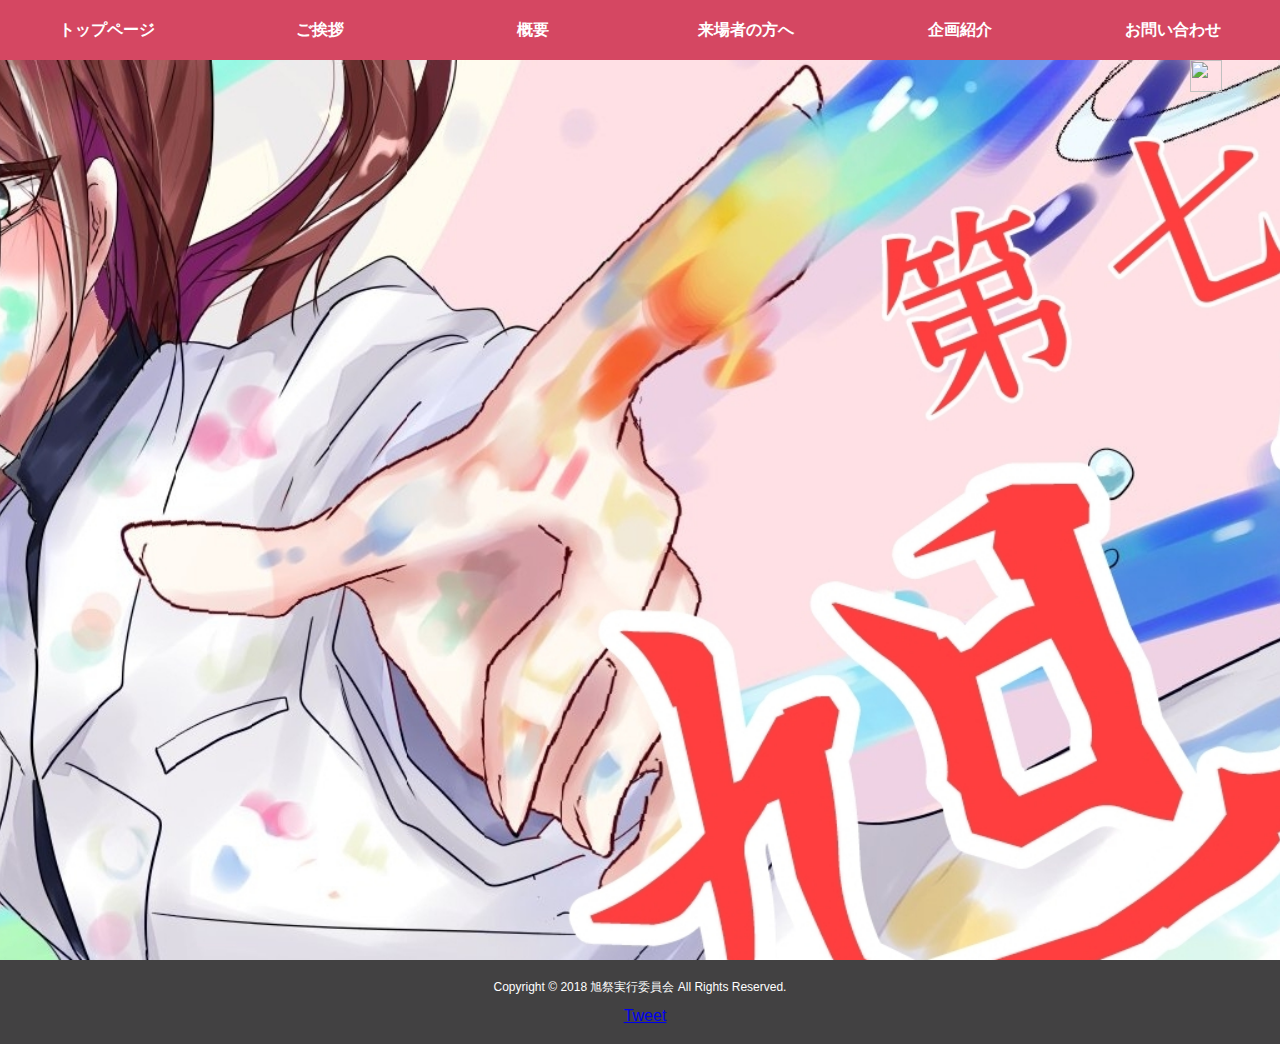
==== index.html @ 7da6daad "大幅変更" ====
<!DOCTYPE html>
<html lang="ja">

<head prefix="og: http://ogp.me/ns# fb: http://ogp.me/ns/fb# article: http://ogp.me/ns/article#">
    <meta charset="utf-8">
    <script src="https://use.typekit.net/cdu7bau.js"></script>
    <script>try { Typekit.load({ async: true }); } catch (e) { }</script>
    <title>旭祭2018 公式サイト</title>
    <meta name="viewport" content="width=device-width, initial-scale=1">
    <link rel="stylesheet" href="./stylesheets/html5reset.css" type="text/css">
    <link rel="stylesheet" href="./stylesheets/design.css" type="text/css">
    <link rel="stylesheet" href="./stylesheets/meanmenu.css" type="text/css">
    <link rel="stylesheet" href="./stylesheets/clingify.css" type="text/css">
    <link rel="stylesheet" href="https://use.typekit.net/cdu7bau.css">
    <meta property="og:title" content="旭祭2018 公式サイト">
    <meta property="og:type" content="website">
    <meta property="og:site_name" content="">
    <meta property="og:description" content="">
    <!-- <meta property="fb:app_id" content="appid"> -->

    <meta name="twitter:card" content="summary_large_image">
    <meta name="twitter:site" content="@asahisai">
    <meta name="description" content="旭祭公式ホームページ">
    <meta name="keywords" content="電大,東京電機大学,2018,旭祭,第七回旭祭,学園祭,大学,dendai,asahisai">
    <meta name="theme-color" content="#D54762">
    <link rel="apple-touch-icon" sizes="180x180" href="/apple-touch-icon.png">
    <link rel="icon" type="image/png" sizes="32x32" href="/favicon-32x32.png">
    <link rel="icon" type="image/png" sizes="16x16" href="/favicon-16x16.png">
    <link rel="manifest" href="/site.webmanifest">
    <link rel="mask-icon" href="/safari-pinned-tab.svg" color="#d54762">
    <meta name="msapplication-TileColor" content="#d54762">

    <!--3DCG-->
    <script src="js/main.js"></script>
    <script src="js/three.min.js"></script>
    <style>
            #stage {
              height: 100%;
              position: absolute;
              top: 0;
              left: 0;
              right: 0;
              bottom: 0;
              display: block;
              z-index: 0;
              width:640px;
          margin:0 auto;
            }
            </style>
</head>
<body>        
    <nav class="nav mb31">
        <ul>
            <li>
                <a href="./index2.html">トップページ</a>
            </li>
            <li>
                <a href="./greeting.html">ご挨拶</a>
            </li>
            <li>
                <a href="./summary.html">概要</a>
            </li>
            <li>
                <a href="./4visitors.html">来場者の方へ</a>
            </li>
            <li>
                <a href="./program.html">企画紹介</a>
            </li>
            <li>
                <a href="./contact.html">お問い合わせ</a>
            </li>
        </ul>
    </nav>
    <header id="header" class="header">
        <h1>
            <a href="index2.html">
               <!-- <canvas id="stage"></canvas>-->
            </a>
        </h1>
        <div class="sbtn">
            <ul>
                <li>
                    <a href="https://twitter.com/asahisai">
                        <img src="design/images/social/twitter.png" height="32" width="32">
                    </a>
                </li>
            </ul>
        </div>
    </header>
    <footer class="footer">
        <div class="ftsbtn clearfix">
            <ul>
                <li>
                    <a href="https://twitter.com/asahisai">
                        <img src="design/images/social/twitter.png" height="28" width="28">
                    </a>
                </li>
            </ul>
        </div>
        <div class="copyright">
            <small>Copyright &copy; 2018 旭祭実行委員会 All Rights Reserved.</small>
        </div>
        <div class="scbtn">
            <ul>
                <li>
                    <a href="https://twitter.com/share" class="twitter-share-button" data-url="http://www.sg.dendai.ac.jp/s1j-asahisai/" data-via="asahisai""
                        data-hashtags="旭祭2018">Tweet</a>
                    <script>!function (d, s, id) { var js, fjs = d.getElementsByTagName(s)[0], p = /^http:/.test(d.location) ? 'http' : 'https'; if (!d.getElementById(id)) { js = d.createElement(s); js.id = id; js.src = p + '://platform.twitter.com/widgets.js'; fjs.parentNode.insertBefore(js, fjs); } }(document, 'script', 'twitter-wjs');</script>
                </li>
            </ul>
        </div>
        </footer>
        <script type="text/javascript" src="./js/jquery-1.11.1.min.js"></script>
        <script src="./js/jquery.meanmenu.js"></script>
		<script>
		$(document).ready(function() {
			$('nav').meanmenu({
			    meanMenuClose: "×", // クローズボタン
			    meanMenuCloseSize: "18px", // クローズボタンのフォントサイズ
			    meanMenuOpen: "<span /><span /><span />", // 通常ボタン
			    meanRevealPosition: "right", // 表示位置
			    meanScreenWidth: "1023", // 表示させるウィンドウサイズ(ブレイクポイント)
			});
		});
        </script>	
        <script type="text/javascript" src="./stylesheets/clingify.css"></script>
		<script type="text/javascript">
			$(function() {
				$('.nav').clingify();
			});
        </script>
		<script>
			$(document).ready(function() {
				var pagetop = $('.pagetop');
				$(window).scroll(function () {
					if ($(this).scrollTop() > 100) {
						pagetop.fadeIn();
					} else {
						pagetop.fadeOut();
					}
				});
				pagetop.click(function () {
					$('body, html').animate({ scrollTop: 0 }, 500);
					return false;
				});
			});
        </script>
	</body>
</html>
---- stylesheets/design.css ----
@charset "UTF-8";
body {
  font-family: -apple-system, BlinkMacSystemFont, "Helvetica Neue", YuGothic, "ヒラギノ角ゴ ProN W3", Hiragino Kaku Gothic ProN, Arial, "メイリオ", Meiryo, sans-serif;
  font-size: 16px;
  background-color: #ffffff;
}

header {
  margin: 0;
  padding: 0;
  height: 100vh;
  background-image: url('../images/bg3.jpg');
  background-size: cover;
  background-position: center;
  display: flex;
  align-items: center;
  justify-content: center;
  z-index: 1;
}

header h1 {
  text-align: center;
  margin: 0;
  padding: 0;
}

header h1 img {
  max-width: 80%;
  margin: 0;
  padding: 0;
}

.childHeader {
  margin: 0;
  padding: 20px 0;
  background-color: #d54762;
  display: flex;
  align-items: center;
  justify-content: center;
  z-index: 1;
}

.childHeader h1 {
  text-align: center;
  margin: 0;
  padding: 0;
}

.childHeader h1 img {
  max-width: 80%;
  margin: 0;
  padding: 0;
}

@media screen and (min-width:1024px) {
  .sbtn {
    position: absolute;
    top: 60px;
    right: 30px;
  }
  .sbtn li {
    float: left;
    list-style-type: none;
    width: 60px;
    height: 40px;
    margin-top: 0px;
  }
  .sbtn li a img {
    transition: 0.3s;
    -webkit-transition: 0.3s;
  }
  .sbtn li a:hover img {
    opacity: 0.7;
    filter: alpha(opacity=70);
    -ms-filter: "alpha(opacity=70)";
    -moz-opacity: 0.7;
    -khtml-opacity: 0.7;
  }
  .ftsbtn {
    display: none;
  }
}

@media screen and (max-width:1023px) {
  .sbtn {
    display: none;
  }
  .ftsbtn {
    position: relative;
    overflow: hidden;
    margin-top: 10px;
  }
  .ftsbtn ul {
    list-style-type: none;
    margin-left: 0;
    float: left;
    left: 50%;
    position: relative;
  }
  .ftsbtn li {
    float: left;
    width: 60px;
    height: 40px;
    margin-top: 4px;
    left: -50%;
    position: relative;
  }
  .ftsbtn li a img {
    transition: 0.3s;
    -webkit-transition: 0.3s;
  }
  .ftsbtn li a:hover img {
    opacity: 0.7;
    filter: alpha(opacity=70);
    -ms-filter: "alpha(opacity=70)";
    -moz-opacity: 0.7;
    -khtml-opacity: 0.7;
  }
}

p img {
  max-width: 100%;
  height: auto;
}

h1 img {
  max-width: 100%;
  height: auto;
}

h2 {
  text-align: center;
  font-size: 2.5em;
  margin-bottom: 20px;
  color: #333;
  padding-bottom: 10px;
  border-bottom: solid 1px #e4e043;
  max-width: 640px;
  margin: 0 auto;
}

.h2404 {
  font-size: 5em;
}

@media screen and (max-width:1023px) {
  h2 {
    max-width: 80%;
  }

  .h2404 {
    font-size: 2.5em;
  }
}

h3 {
  color: #D54762;
  font-size: 24px;
  text-align: center;
  margin: 20px;
}

h4 {
  font-size: 20px;
  text-align: left;
  color: #333;
  margin-left: 0;
  margin-top: 40px;
  margin-bottom: -50px;
  padding-left: 40px;
}

h4.ts {
  font-size: 20px;
  text-align: center;
  color: #333;
  margin: 0;
  padding: 0;
}

h4.h4se {
  margin-top: -20px;
}

ul.list {
  padding: 0px 40px 40px 40px;
  letter-spacing: 0.05em;
  color: #333;
  max-width: 800px;
  margin: 0 auto;
  margin-top: 20px;
  clear: both;
}

ul.list li {
  list-style-type: none;
  line-height: 1.6em;
}

@media screen and (max-width:1023px) {
  .js-clingify-placeholder {
    display: none;
  }
  h3.sp-h3 {
    height: 64px;
  }
}

@media screen and (min-width:1024px) {
  nav {
    height: 60px;
    background-color: #d54762;
    margin-top: 0;
    padding-top: 0;
    font-weight: 700f;
    box-shadow: 0 3px 6px rgba(0, 0, 0, 0.2);
  }
  nav ul {
    max-width: 1280px;
    margin: 0 auto;
  }
  nav li {
    float: left;
    display: block;
    width: 16.66%;
    text-align: center;
    margin-top: 22px;
  }
  nav li a {
    color: #fff;
    text-decoration: none;
    font-weight: bold;
  }
  nav li a:hover {
    color: #e4e043;
    border-bottom: solid 2px #e4e043;
  }
}

@media screen and (max-width:1023px) {
  nav li.logo {
    display: none;
  }
}

.box {
  background-color: #ffffff;
  margin: 0 auto;
  z-index: 1;
  color: #fff;
  padding-bottom: 20px;
}

.clearfix:after {
  content: "";
  clear: both;
  display: block;
}

@media screen and (min-width:641px) {
  nav li.logo {
    display: none;
  }
}

.box {
  background-color: #ffffff;
  margin: 0 auto;
  z-index: 1;
  color: #fff;
  padding-bottom: 20px;
}

.clearfix:after {
  content: "";
  clear: both;
  display: block;
}


p.text {
  padding: 0px 40px 40px 40px;
  line-height: 2.0em;
  letter-spacing: 0.05em;
  color: #333;
  max-width: 800px;
  margin: 0 auto;
  margin-top: 20px;
  clear: both;
}

p.textGreeting {
  text-align: left;
  padding: 40px;
  line-height: 2.5em;
  letter-spacing: 0.05em;
  color: #333;
  max-width: 800px;
  margin: 0 auto;
  margin-top: 20px;
  clear: both;
}

@media screen and (max-width:640px) {
  p.textGreeting {
    text-align: left;
    padding: 20px;
    line-height: 2.0em;
    letter-spacing: 0.05em;
    color: #333;
    max-width: 800px;
    margin: 0 auto;
    margin-top: 20px;
    clear: both;
  }
}

p.signature {
  text-align: right;
  padding: 40px;
  line-height: 1.5em;
  letter-spacing: 0.1em;
  color: #333;
  max-width: 800px;
  margin: 0 auto;
  margin-top: 20px;
}

p.signatureImage {
  text-align: right;
  padding-right: 40px;
  padding-bottom: 40px;
  padding-top: -15px;
  line-height: 1.5em;
  letter-spacing: 0.1em;
  color: #333;
  max-width: 800px;
  margin: 0 auto;
}

p.textAbout {
  text-align: center;
  padding: 20px;
  line-height: 2.5em;
  letter-spacing: 0.05em;
  color: #333;
  max-width: 800px;
  margin: 0 auto;
  margin-top: 20px;
  clear: both;
}

p.catchcopy {
  text-align: center;
  font-size: 1.5em;
  color: #d54762;
}

.rs {
  float: right;
}

footer {
  min-height: 40px;
  background-color: #424142;
  text-align: center;
  padding-top: 18px;
}

footer small {
  font-size: 12px;
  color: #fff;
}

.scbtn {
  padding-bottom: 20px;
}

p a {
  color: #4390ce;
  text-decoration: none;
}

p a:hover {
  color: #4390ce;
  border-bottom: solid 2px #4390ce;
}

p.banner a {
  border: none;
}

p.sponsors {
  text-align: center;
}

p.sponsors a {
  max-width: 40%;
  display: inline-block;
}

@media screen and (max-width: 640px) {
  p.sponsors a {
    max-width: 80%;
  }
}
 
.emlink {
  color: #b00f16;
}

.ctcontent,
.ctgreeting,
.cttopics {
  margin: 0 auto;
  padding-top: 40px;
  max-width: 800px;
  background-color: #fff;
  box-shadow: 0 0 4px rgba(0, 0, 0, 0.2);
}

.ctgreeting {
  background-color: rgba(255, 255, 255, 0.95);
}

.cttopics {
  margin-top: 60px;
  max-width: 100%;
}

.ct404 {
  min-height: 100vh;
  display: flex;
  align-items: center;
  justify-content: center;
  flex-direction: column;
}

.ct2 {
  margin-top: 60px;
}

.ctts {
  text-align: center;
}

@media screen and (max-width:840px) {
  .ctcontent,
  .ctgreeting {
    width: 90%;
  }
}

.button {
  max-width: 240px;
  height: 60px;
  background-color: #fff;
  padding-top: 36px;
  text-align: center;
  font-weight: bold;
}

.button a {
  font-size: 24px;
  color: #333;
}

.scbtn {
  position: relative;
  overflow: hidden;
  margin-top: 10px;
}

.scbtn ul {
  list-style-type: none;
  margin-left: 0;
  float: left;
  left: 50%;
  position: relative;
}

.scbtn li {
  float: left;
  margin-top: 4px;
  left: -50%;
  position: relative;
  margin-left: 10px;
}

.pagetop {
  position: fixed;
  bottom: 120px;
  right: 15px;
  z-index: 10000;
  box-shadow: 0 3px 6px rgba(0, 0, 0, 0.2);
}

.pagetop a {
  display: block;
  background-color: #ccc;
  text-align: center;
  color: #222;
  font-size: 12px;
  text-decoration: none;
  padding: 20px 20px;
  filter: alpha(opacity=50);
  -moz-opacity: 0.5;
  opacity: 0.5;
  z-index: 10000;
}

.pagetop a:hover {
  display: block;
  background-color: #d54762;
  text-align: center;
  color: #fff;
  font-size: 12px;
  text-decoration: none;
  padding: 20px 20px;
  filter: alpha(opacity=50);
  -moz-opacity: 0.5;
  opacity: 0.5;
  z-index: 10000;
}

section {
  margin-top: 0;
  padding: 60px 0;
}

.greeting {
  margin-top: 0;
  background-image: url('../images/asahi.jpg');
  background-size: cover;
  background-position: bottom;
}

.content {
  margin-top: 0;
  background-image: url('../images/bg3.jpg');
  background-size: cover;
  background-position: center;
  background-attachment: fixed;
}

.contentChild {
  margin-top: 0;
  background-image: url('../images/bg2.png');
  background-size: cover;
  background-position: center;
  background-attachment: fixed;
}

@media screen and (max-width:640px) {
  .content {
    background: none;
  }
  .content::before {
    content: "";
    display: block;
    position: fixed;
    top: 0;
    left: 0;
    z-index: -1;
    width: 100%;
    height: 100vh;
    background: url('../images/background_whole.svg') center/cover no-repeat;
    -webkit-background-size: cover;
  }
  .contentChild {
    background: none;
  }
  .contentChild::before {
    content: "";
    display: block;
    position: fixed;
    top: 0;
    left: 0;
    z-index: -1;
    width: 100%;
    height: 100vh;
    background: url('../images/background_whole_white.svg') center/cover no-repeat;
    -webkit-background-size: cover;
  }
}

#hoge {
  display: inline;
}

.youtube-container {
  position: relative;
  padding-bottom: 56.25%;
  padding-top: 30px;
  height: 0;
  overflow: hidden;
  margin: 0 auto;
  margin-bottom: 30px;
  width: 80%;
}

.youtube-container iframe {
  position: absolute;
  top: 0;
  left: 0;
  width: 100%;
  height: 100%;
}

@media screen and (max-width:640px) {
  .youtube-container {
    width: 95%;
  }
}

.themesong {
  padding: 0px 40px 40px 40px;
  line-height: 2.0em;
  letter-spacing: 0.05em;
  color: #333;
  max-width: 800px;
  margin: 0 auto;
  clear: both;
  list-style: none;
}

.themesong li {
  margin-bottom: 10px;
}

.table {
  padding-bottom: 40px;
  overflow-x: scroll;
  max-width: 80%;
  margin: 0 auto;
}

.table table {
  margin: 0 auto;
  text-align: center;
  overflow: scroll;
}

.table table,
td,
th {
  border: 1px solid #595959;
  border-collapse: collapse;
}

.table td,
th {
  padding: 3px;
  min-width: 60px;
  height: 30px;
  padding: 5px;
}

.table th {
  background: rgba(198, 81, 100, 0.6);
}

.even {
  background: #fbf8f0;
}

.odd {
  background: #fefcf9;
}

.tsmsg a:hover {
  border-bottom: none;
  
}

.tsmsg a img {
  transition: 0.3s;
  -webkit-transition: 0.3s;
}

.tsmsg a:hover img {
  opacity: 0.7;
  filter: alpha(opacity=70);
  -ms-filter: "alpha(opacity=70)";
  -moz-opacity: 0.7;
  -khtml-opacity: 0.7;
}

@media screen and (max-width: 640px) {
  .tsmsg {
    text-align: left;
  }
}

.tsbtn {
  width: 30%;
}

@media screen and (max-width: 640px) {
  .tsbtn {
    width: 40%;
  }
}

.jackets {
  margin-bottom: 60px;
}

.jackets a:hover {
  border-bottom: none;
}

.jacket {
  display: inline-block;
  width: 40%;
}

.tsbtns {
  text-align: center;
  margin-bottom: 80px;
}

.video{
  position: relative;
  width: 100%;
  padding-top: 56.25%;
}

.video iframe{
  position: absolute;
  top: 0;
  right: 0;
  width: 100%;
  height: 100%;
}


@media only screen and (max-width:959px){
	*{
    -webkit-box-sizing:border-box;
       -moz-box-sizing:border-box;
         -o-box-sizing:border-box;
        -ms-box-sizing:border-box;
            box-sizing:border-box;
	}

	#mainNav{
	clear:both;
	width:100%;
	margin:0 auto;
	padding:0;
  border:1px solid #e4e4e4;
	border-left:0;
	border-right:0;
	background-color: rgba(238, 54, 192, 0.9);
	}

	#mainNav a.menu{
	color:#555;
	width:100%;
	display:block;
	height:40px;
	line-height:40px;
	font-weight: bold;
	text-align:left;
	}

	#mainNav a#menu span{
	padding-left:10px;
	}
	#mainNav a.menu span:before{content:"≡ ";}
	#mainNav a.menuOpen span:before{content:"× ";}

	#mainNav a#menu:hover{cursor:pointer;}

	nav .panel{
	display:none;
	width:100%;
	position:relative;
	right:0;
	top:0;
	z-index:1;
	}

	#mainNav ul{margin:0;padding:0;}

  #mainNav li{
	float:none;
	clear:both;
	width:100%;
	height:auto;
	line-height:1.2;
	}

	#mainNav li a,#mainNav li.current-menu-item li a{
	color:#555;
	display: block;
	padding:15px 10px;
	text-align:left;
	border-bottom:1px dashed rgba(255, 255, 255,0.9);
	
	}

 	#mainNav li a span{padding-left:10px;}


	#mainNav ul > li:last-child a{border:0;}
	#mainNav li li:last-child a{border-bottom:1px dashed rgba(241, 150, 30,0.9);}

	#mainNav li.current-menu-item a,#mainNav li a:hover,#mainNav li.current-menu-item a,#mainNav li a:active, #mainNav li li.current-menu-item a, #mainNav li.current-menu-item li a:hover, #mainNav li.current-menu-item li a:active{
	color:#555;
	}

	#mainNav li li{
	float:left;
	border:0;
	}

	#mainNav li li a, #mainNav li.current-menu-item li a, #mainNav li li.current-menu-item a{
	padding-left:40px;
	background:url(images/sub1.png) no-repeat 20px 18px;
	}

	#mainNav li li.current-menu-item a,#mainNav li li a:hover, #mainNav li.current-menu-item li a:hover{background:url(images/sub1.png) no-repeat 20px -62px;}

	#mainNav li li:last-child a{background:url(images/subLast.png) no-repeat 20px 20px;}
	#mainNav li li:last-child.current-menu-item a,#mainNav li li:last-child a:hover,#mainNav li.current-menu-item li:last-child a:hover{background:url(images/subLast.png) no-repeat 20px -65px;}

	nav div.panel{float:none;}

	#header{padding-left:10px;}

	#main{padding-top:15px;}
	section.toppage{margin:0;}
	#sidebar{padding-bottom:15px;}
	#sidebar article{padding:7px 8px;}

	#footer .grid,#footer ul.footnav{float:none;width:100%;text-align:center;}
	ul.footnav li{float:none;display:inline-block;}
---- stylesheets/clingify.css ----
/* line 3, clingify.scss */
.js-clingify-ztransform, .js-clingify-wrapper {
  -webkit-transform: translateZ(0);
  -moz-transform: translateZ(0);
  -ms-transform: translateZ(0);
  -o-transform: translateZ(0);
  transform: translateZ(0);
}

/* Baseline selectors */
/* line 10, clingify.scss */
.js-clingify-wrapper {
  width: 100%;
}

/* line 14, clingify.scss */
.js-clingify-locked {
  left: 0;
  position: fixed;
  top: 0;
  z-index: 99999;
}

/* Advanced selectors */
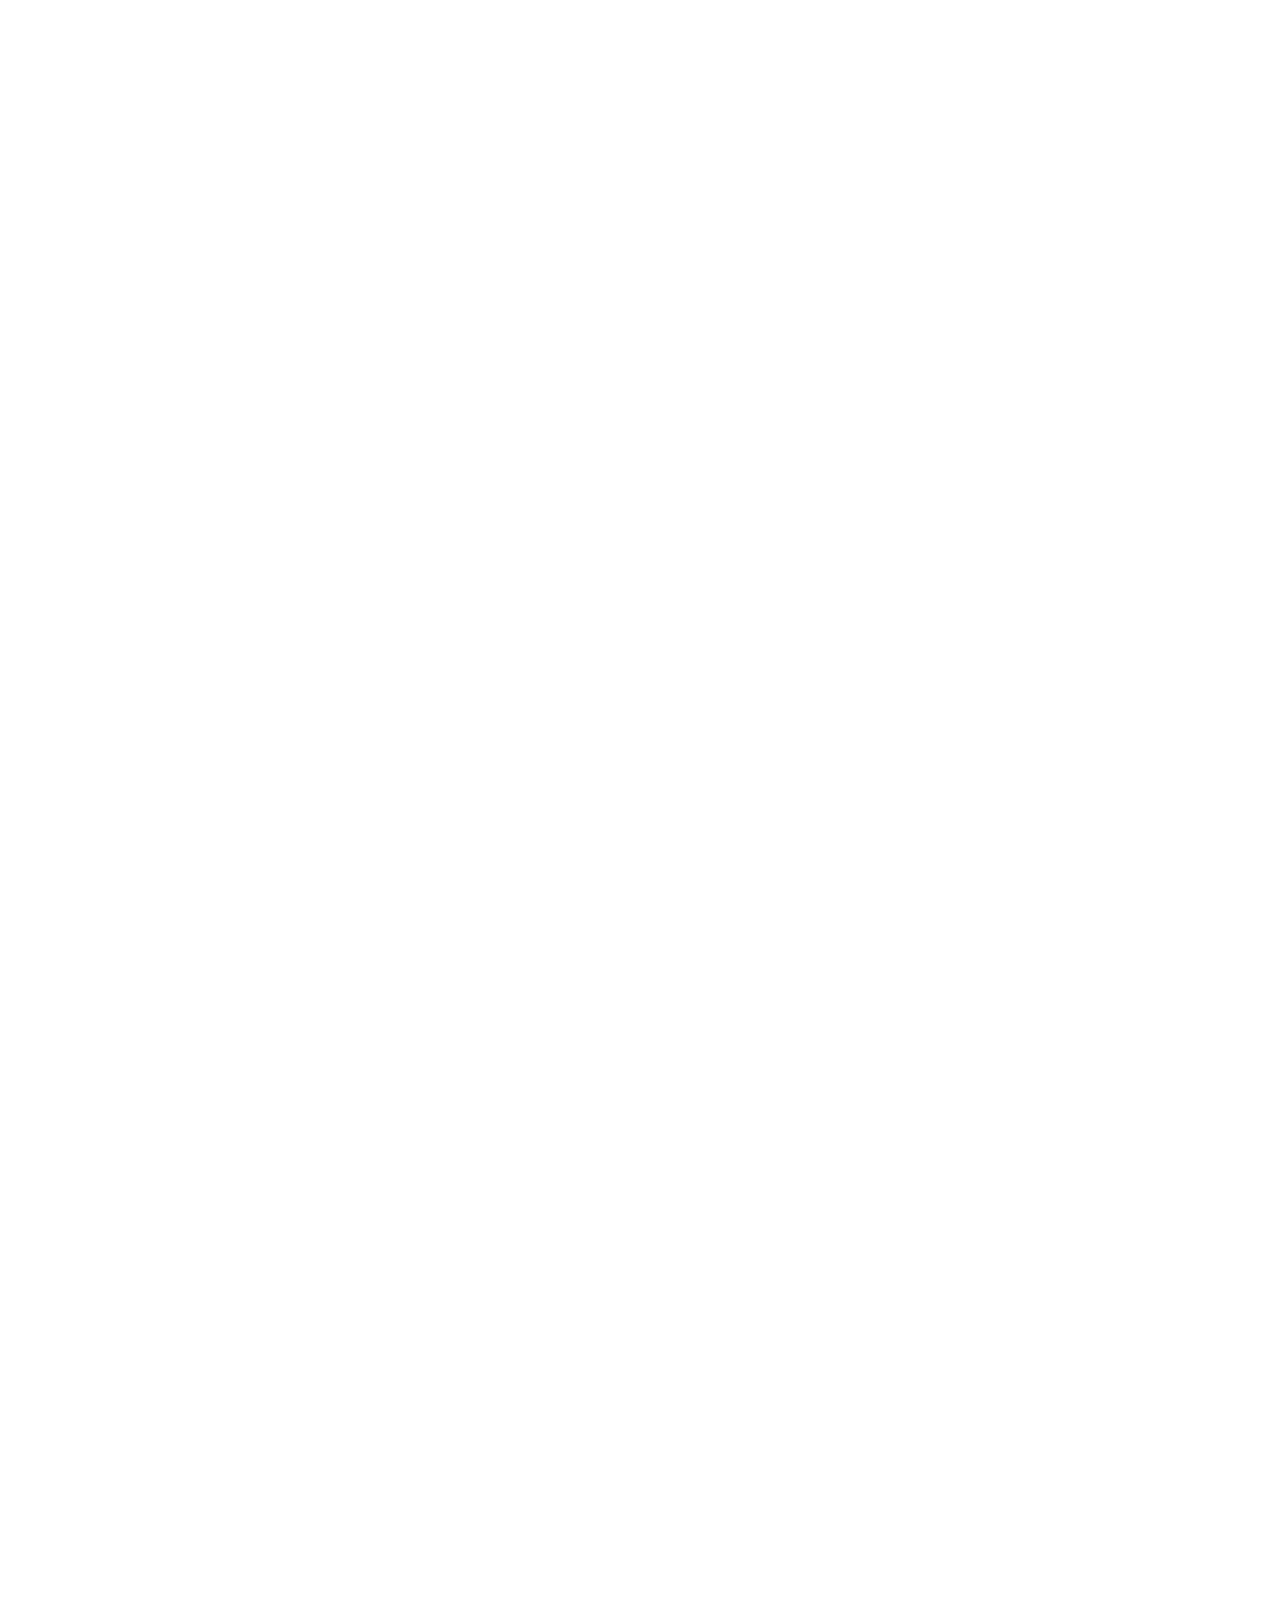
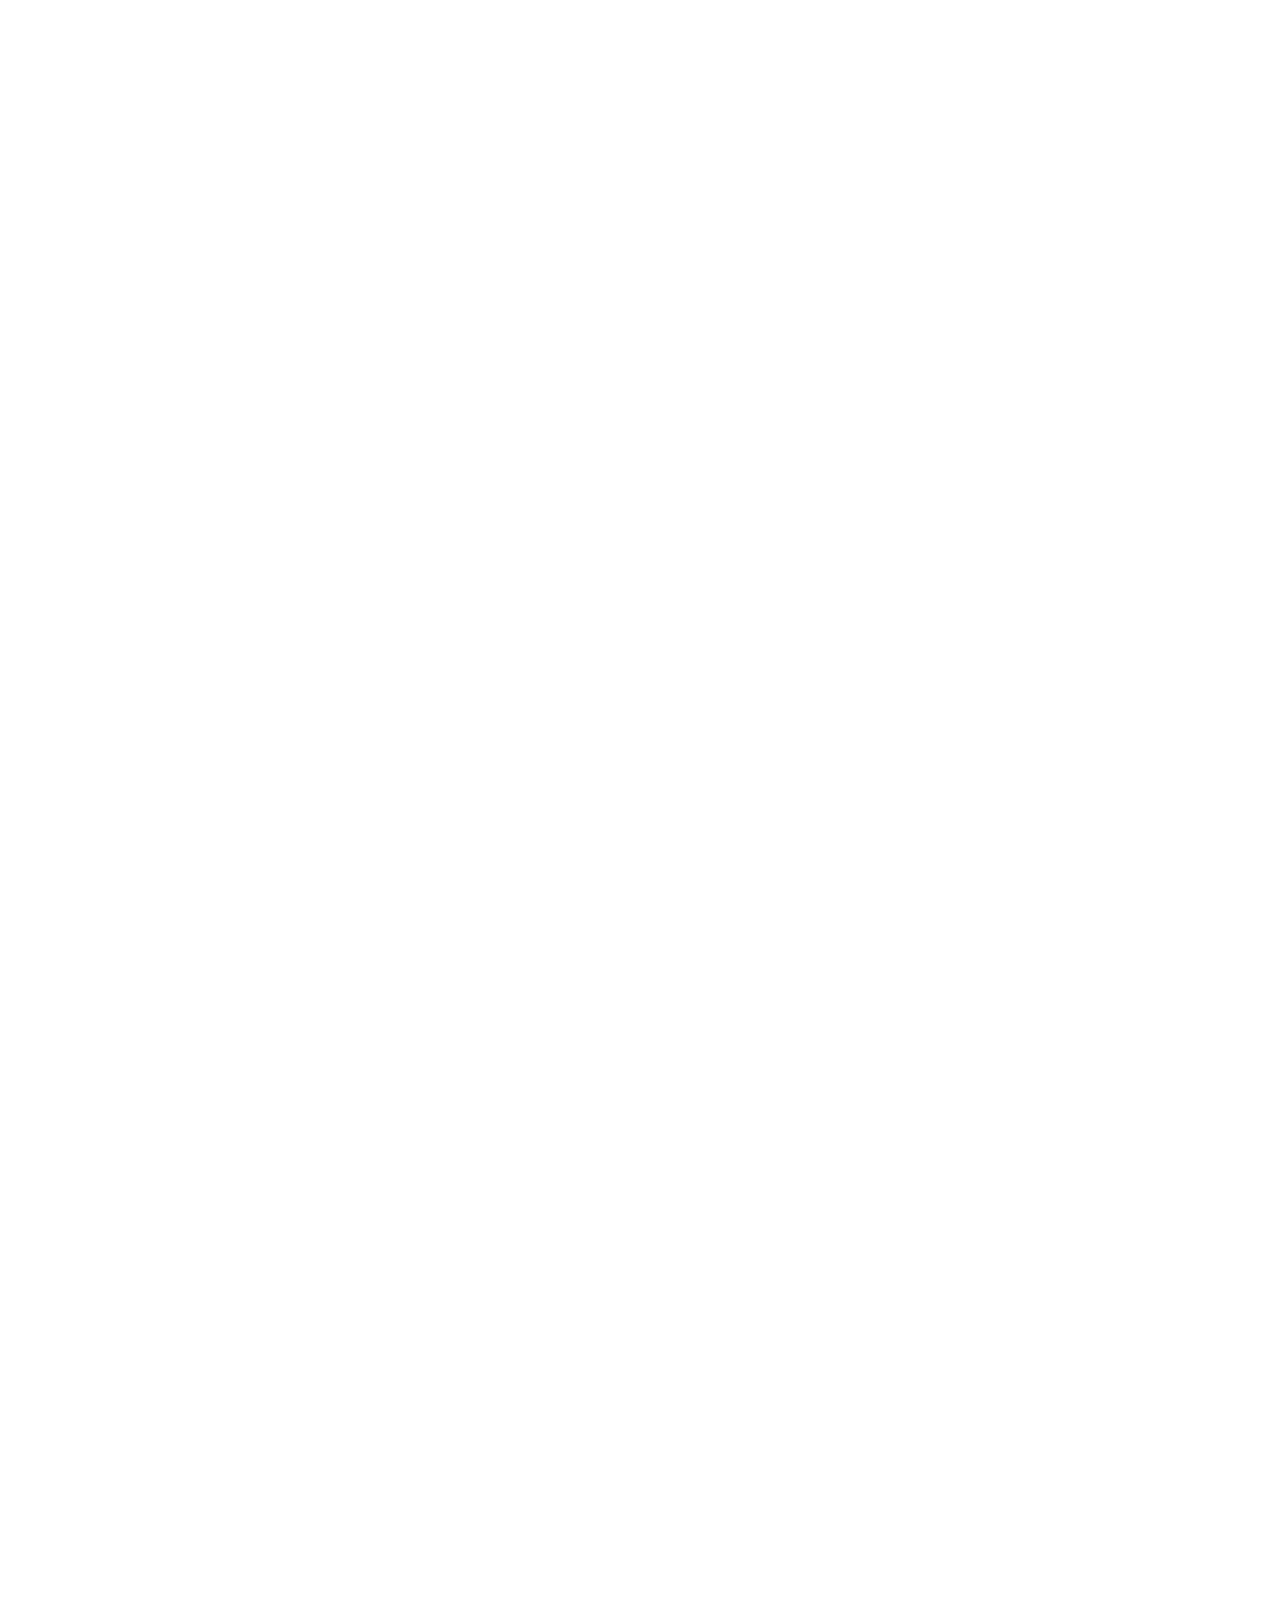
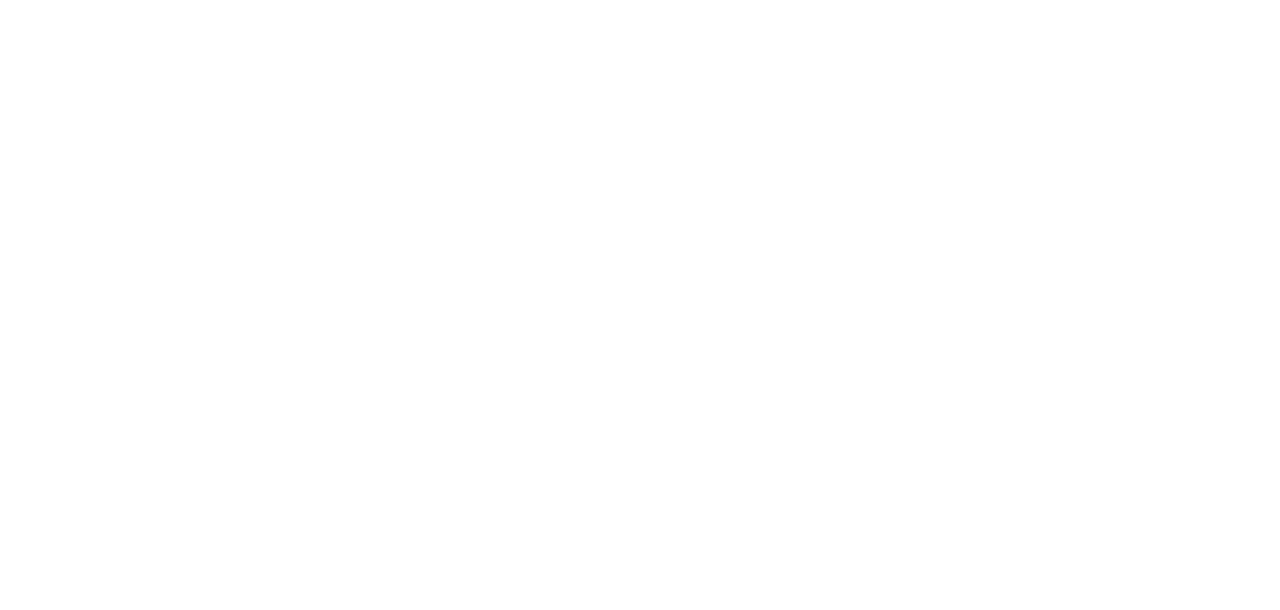
==== commit 4a1544a3: "超大改修工事が完了しました" ====
--- a/index.html
+++ b/index.html
@@ -1,149 +1,362 @@
-<!DOCTYPE html>
-<html lang="ja">
-
-<head prefix="og: http://ogp.me/ns# fb: http://ogp.me/ns/fb# article: http://ogp.me/ns/article#">
-    <meta charset="utf-8">
-    <script src="https://use.typekit.net/cdu7bau.js"></script>
-    <script>try { Typekit.load({ async: true }); } catch (e) { }</script>
-    <title>旭祭2018 公式サイト</title>
-    <meta name="viewport" content="width=device-width, initial-scale=1">
-    <link rel="stylesheet" href="./stylesheets/html5reset.css" type="text/css">
-    <link rel="stylesheet" href="./stylesheets/design.css" type="text/css">
-    <link rel="stylesheet" href="./stylesheets/meanmenu.css" type="text/css">
-    <link rel="stylesheet" href="./stylesheets/clingify.css" type="text/css">
-    <link rel="stylesheet" href="https://use.typekit.net/cdu7bau.css">
-    <meta property="og:title" content="旭祭2018 公式サイト">
-    <meta property="og:type" content="website">
-    <meta property="og:site_name" content="">
-    <meta property="og:description" content="">
-    <!-- <meta property="fb:app_id" content="appid"> -->
-
-    <meta name="twitter:card" content="summary_large_image">
-    <meta name="twitter:site" content="@asahisai">
-    <meta name="description" content="旭祭公式ホームページ">
-    <meta name="keywords" content="電大,東京電機大学,2018,旭祭,第七回旭祭,学園祭,大学,dendai,asahisai">
-    <meta name="theme-color" content="#D54762">
-    <link rel="apple-touch-icon" sizes="180x180" href="/apple-touch-icon.png">
-    <link rel="icon" type="image/png" sizes="32x32" href="/favicon-32x32.png">
-    <link rel="icon" type="image/png" sizes="16x16" href="/favicon-16x16.png">
-    <link rel="manifest" href="/site.webmanifest">
-    <link rel="mask-icon" href="/safari-pinned-tab.svg" color="#d54762">
-    <meta name="msapplication-TileColor" content="#d54762">
-
-    <!--3DCG-->
-    <script src="js/main.js"></script>
-    <script src="js/three.min.js"></script>
-    <style>
-            #stage {
-              height: 100%;
-              position: absolute;
-              top: 0;
-              left: 0;
-              right: 0;
-              bottom: 0;
-              display: block;
-              z-index: 0;
-              width:640px;
-          margin:0 auto;
-            }
-            </style>
-</head>
-<body>        
-    <nav class="nav mb31">
-        <ul>
-            <li>
-                <a href="./index2.html">トップページ</a>
-            </li>
-            <li>
-                <a href="./greeting.html">ご挨拶</a>
-            </li>
-            <li>
-                <a href="./summary.html">概要</a>
-            </li>
-            <li>
-                <a href="./4visitors.html">来場者の方へ</a>
-            </li>
-            <li>
-                <a href="./program.html">企画紹介</a>
-            </li>
-            <li>
-                <a href="./contact.html">お問い合わせ</a>
-            </li>
-        </ul>
-    </nav>
-    <header id="header" class="header">
-        <h1>
-            <a href="index2.html">
-               <!-- <canvas id="stage"></canvas>-->
-            </a>
-        </h1>
-        <div class="sbtn">
-            <ul>
-                <li>
-                    <a href="https://twitter.com/asahisai">
-                        <img src="design/images/social/twitter.png" height="32" width="32">
-                    </a>
-                </li>
-            </ul>
-        </div>
-    </header>
-    <footer class="footer">
-        <div class="ftsbtn clearfix">
-            <ul>
-                <li>
-                    <a href="https://twitter.com/asahisai">
-                        <img src="design/images/social/twitter.png" height="28" width="28">
-                    </a>
-                </li>
-            </ul>
-        </div>
-        <div class="copyright">
-            <small>Copyright &copy; 2018 旭祭実行委員会 All Rights Reserved.</small>
-        </div>
-        <div class="scbtn">
-            <ul>
-                <li>
-                    <a href="https://twitter.com/share" class="twitter-share-button" data-url="http://www.sg.dendai.ac.jp/s1j-asahisai/" data-via="asahisai""
-                        data-hashtags="旭祭2018">Tweet</a>
-                    <script>!function (d, s, id) { var js, fjs = d.getElementsByTagName(s)[0], p = /^http:/.test(d.location) ? 'http' : 'https'; if (!d.getElementById(id)) { js = d.createElement(s); js.id = id; js.src = p + '://platform.twitter.com/widgets.js'; fjs.parentNode.insertBefore(js, fjs); } }(document, 'script', 'twitter-wjs');</script>
-                </li>
-            </ul>
-        </div>
-        </footer>
-        <script type="text/javascript" src="./js/jquery-1.11.1.min.js"></script>
-        <script src="./js/jquery.meanmenu.js"></script>
-		<script>
-		$(document).ready(function() {
-			$('nav').meanmenu({
-			    meanMenuClose: "×", // クローズボタン
-			    meanMenuCloseSize: "18px", // クローズボタンのフォントサイズ
-			    meanMenuOpen: "<span /><span /><span />", // 通常ボタン
-			    meanRevealPosition: "right", // 表示位置
-			    meanScreenWidth: "1023", // 表示させるウィンドウサイズ(ブレイクポイント)
-			});
-		});
-        </script>	
-        <script type="text/javascript" src="./stylesheets/clingify.css"></script>
-		<script type="text/javascript">
-			$(function() {
-				$('.nav').clingify();
-			});
-        </script>
-		<script>
-			$(document).ready(function() {
-				var pagetop = $('.pagetop');
-				$(window).scroll(function () {
-					if ($(this).scrollTop() > 100) {
-						pagetop.fadeIn();
-					} else {
-						pagetop.fadeOut();
-					}
-				});
-				pagetop.click(function () {
-					$('body, html').animate({ scrollTop: 0 }, 500);
-					return false;
-				});
-			});
-        </script>
-	</body>
-</html>
+<!DOCTYPE html>
+<html lang="ja">
+<head>
+	<title>Home</title>
+	<meta charset="UTF-8">
+	<meta name="viewport" content="width=device-width, initial-scale=1">
+<!--===============================================================================================-->
+	<link rel="icon" type="image/png" href="images/icons/favicon.png"/>
+<!--===============================================================================================-->
+	<link rel="stylesheet" type="text/css" href="vendor/bootstrap/css/bootstrap.min.css">
+<!--===============================================================================================-->
+	<link rel="stylesheet" type="text/css" href="fonts/font-awesome-4.7.0/css/font-awesome.min.css">
+<!--===============================================================================================-->
+	<link rel="stylesheet" type="text/css" href="fonts/themify/themify-icons.css">
+<!--===============================================================================================-->
+	<link rel="stylesheet" type="text/css" href="vendor/animate/animate.css">
+<!--===============================================================================================-->
+	<link rel="stylesheet" type="text/css" href="vendor/css-hamburgers/hamburgers.min.css">
+<!--===============================================================================================-->
+	<link rel="stylesheet" type="text/css" href="vendor/animsition/css/animsition.min.css">
+<!--===============================================================================================-->
+	<link rel="stylesheet" type="text/css" href="vendor/select2/select2.min.css">
+<!--===============================================================================================-->
+	<link rel="stylesheet" type="text/css" href="vendor/daterangepicker/daterangepicker.css">
+<!--===============================================================================================-->
+	<link rel="stylesheet" type="text/css" href="vendor/slick/slick.css">
+<!--===============================================================================================-->
+	<link rel="stylesheet" type="text/css" href="vendor/lightbox2/css/lightbox.min.css">
+<!--===============================================================================================-->
+	<link rel="stylesheet" type="text/css" href="css/util.css">
+	<link rel="stylesheet" type="text/css" href="css/main.css">
+<!--===============================================================================================-->
+<meta name="viewport" content="width=device-width, initial-scale=1.0">
+</head>
+<body class="animsition">
+
+	<!-- Header -->
+	<header>
+		<!-- Header desktop -->
+		<div class="wrap-menu-header gradient1 trans-0-4">
+			<div class="container h-full">
+				<div class="wrap_header trans-0-3">
+					<!-- Logo -->
+					<div class="logo">
+					</div>
+
+					<!-- Menu -->
+					<div class="wrap_menu p-l-45 p-l-0-xl">
+						<nav class="menu">
+							<ul class="main_menu">
+								<li>
+									<a href="index.html">トップ</a>
+								</li>
+
+								<li>
+									<a href="about.html">旭祭実行委員会</a>
+								</li>
+
+								<li>
+									<a href="coming.html">来場者の方へ</a>
+								</li>
+
+								<li>
+									<a href="#talkshow">トークショー企画</a>
+								</li>
+
+								<li>
+									<a href="contact.html">アクセス</a>
+								</li>
+							</ul>
+						</nav>
+					</div>
+
+					<div class="social flex-w flex-l-m p-r-20">
+						<button class="btn-show-sidebar m-l-33 trans-0-4"></button>
+					</div>
+				</div>
+			</div>
+		</div>
+	</header>
+
+	<!-- Sidebar -->
+	<aside class="sidebar trans-0-4">
+		<!-- Button Hide sidebar -->
+		<button class="btn-hide-sidebar ti-close color0-hov trans-0-4"></button>
+
+		<!-- - -->
+		<ul class="menu-sidebar p-t-95 p-b-70">
+			<li class="t-center m-b-13">
+				<a href="index.html" class="txt19">トップ</a>
+			</li>
+
+			<li class="t-center m-b-13">
+				<a href="menu.html" class="txt19">旭祭実行委員会</a>
+			</li>
+
+			<li class="t-center m-b-13">
+				<a href="coming.html" class="txt19">来場者の方へ</a>
+			</li>
+
+			<li class="t-center m-b-13">
+				<a href="#talkshow" class="txt19">トークショー</a>
+			</li>
+
+			<li class="t-center m-b-13">
+				<a href="contact.html" class="txt19">アクセス</a>
+			</li>
+		</ul>
+	</aside>
+
+	<!-- Slide1 -->
+	<section class="section-slide">
+		<div class="">
+			<div class="slick1">
+				<div class="item-slick1 item1-slick1" style="background-image: url(images/testback2.jpg);object-fit: cover;object-position: 100% 100%;">
+
+					<div class="wrap-content-slide1 sizefull flex-col-c-m p-l-15 p-r-15 p-t-150 p-b-170">
+
+						<div class="wrap-btn-slide1 animated visible-false" data-appear="zoomIn">
+						</div>
+					</div>
+				</div>
+
+			
+
+			</div>
+		</div>
+	</section>
+
+	<!-- Welcome -->
+	<section class="section-welcome bg1-pattern p-t-120 p-b-105">
+		<div class="container">
+			<div class="row">
+				<div class="col-md-6 p-t-45 p-b-30">
+					<div class="wrap-text-welcome t-center">
+						<!-- <span class="tit2 t-center">
+							Italian Restaurant
+						</span> -->
+
+						<h3 class="tit3 t-center m-b-35 m-t-5">
+							ご挨拶
+						</h3>
+
+						<p class=" m-b-22 size3 m-l-r-auto" style="text-align: left">
+							本年度で旭祭は第7回を迎えました．
+							今年から千住キャンパスに千葉ニュータウンキャンパスが移転してきました．
+                            当委員会のメンバーも格段に増え，去年の旭祭より大規模で活気のある新しい旭祭にしようとメンバー皆で意気込んでいます．
+                            また，今年から新しい企画も多々あります．
+                            来場者の方々には「楽しかった，来年の旭祭もまた来よう」と思われるような旭祭を作り上げていきたいと思います．
+						</p>
+					</div>
+				</div>
+
+				<div class="col-md-6 p-b-30">
+					<div class="wrap-pic-welcome size2 bo-rad-10 hov-img-zoom m-l-r-auto">
+						<img src="https://scontent-nrt1-1.xx.fbcdn.net/v/t1.0-1/29314535_958271110997121_1225513861119540143_n.jpg?_nc_cat=110&oh=1e1b131579e966f71012721cc362f6b0&oe=5C1CB7B4" alt="IMG-OUR">
+					</div>
+				</div>
+			</div>
+		</div>
+	</section>
+<!-- Intro -->
+<a name="talkshow">
+<section class="section-intro">
+	<div class="header-intro parallax100 t-center p-t-135 p-b-158" style="background-image: url(images/spotify.png);">
+		<!--<span class="tit2 p-l-15 p-r-15">
+			Discover
+		</span>-->
+		<h3 class="tit4 t-center p-l-15 p-r-15 p-t-3">
+			トークショー
+		</h3>
+	</div>
+
+	<div class="content-intro bg-white p-t-77 p-b-133">
+		<div class="container">
+			<div class="row">
+				<div class="col-md-4 p-t-30">
+					<!-- Block1 -->
+					<div class="blo1">
+						<div class="wrap-pic-blo1 bo-rad-10 hov-img-zoom">
+							<a href="talkshow.html"><img src="./images/talkshow/tomori.jpg" alt="IMG-INTRO" ></a>
+						</div>
+
+						<div class="wrap-text-blo1 p-t-35">
+							<a href="talkshow.html"><h4 class="txt5 color0-hov trans-0-4 m-b-13">						
+									楠木ともりトークショー
+							</h4></a>
+
+							<p class="m-b-20">
+				
+							</p>
+
+							<a href="talkshow.html" class="txt4">
+								Learn More
+								<i class="fa fa-long-arrow-right m-l-10" aria-hidden="true"></i>
+							</a>
+						</div>
+					</div>
+				</div>
+
+				<div class="col-md-4 p-t-30">
+					<!-- Block1 -->
+					<div class="blo1">
+						<div class="wrap-pic-blo1 bo-rad-10 hov-img-zoom">
+							<a href="kutihira.html"><img src="images/concert/nakamura.jpg" alt="IMG-INTRO"></a>
+						</div>
+
+						<div class="wrap-text-blo1 p-t-35">
+							<a href="kutihira.html"><h4 class="txt5 color0-hov trans-0-4 m-b-13">
+								本格雑談『くちをひらく』
+							</h4></a>
+
+							<p class="m-b-20">
+								とにかく口を開かずにはいられない二人が、ゲストを交えて、どこに向かうかわからない、どう転ぶかわからない、神変出没の本格雑談を繰り広げます！<br>
+							</p>
+
+							<a href="kutihira.html" class="txt4">
+								Learn More
+								<i class="fa fa-long-arrow-right m-l-10" aria-hidden="true"></i>
+							</a>
+						</div>
+					</div>
+				</div>
+
+			</div>
+		</div>
+	</div>
+</section>
+</a>
+<section class="bg1-pattern p-t-120 p-b-105">
+	<div class="container">
+		<div class="wrap-text-welcome t-center">
+			<h3 class="tit3 t-center m-b-35 m-t-5">
+				開催期間
+			</h3>
+
+			<p class="t-center m-b-22 size3 m-l-r-auto" >
+				【名称】<br>
+				第七回旭祭<br>
+				【主催】<br>
+				旭祭実行委員会<br>
+				【日時】<br>
+				11月3日(土) 10:00〜17:00<br>
+				11月4日(日) 10:00～16:00<br>
+				【場所】<br>
+				東京電機大学千住キャンパス<br>
+			</p>
+		</div>
+	</div>
+</section>
+	<!-- Footer -->
+	<footer class="bg1">
+		<div class="container p-t-40 p-b-70">
+			<div class="row">
+				<div class="col-sm-6 col-md-4 p-t-50">
+					<!-- - -->
+					<h4 class="txt13 m-b-33">
+						お問い合わせ
+					</h4>
+
+					<ul class="m-b-70">
+						<li class="txt14 m-b-14">
+							<i class="fa fa-map-marker fs-16 dis-inline-block size19" aria-hidden="true"></i>
+							〒120-8551<br>
+                            東京都足立区千住旭町5<br>
+                            東京電機大学東京千住キャンパス3号館M2階M224室<br>
+						</li>
+
+						<li class="txt14 m-b-14">
+							<i class="fa fa-phone fs-16 dis-inline-block size19" aria-hidden="true"></i>
+							03-5284-5358
+						</li>
+
+						<li class="txt14 m-b-14">
+							<i class="fa fa-envelope fs-13 dis-inline-block size19" aria-hidden="true"></i>
+							asahisaisns@gmail.com
+						</li>
+					</ul>
+
+				</div>
+
+				<div class="col-sm-6 col-md-4 p-t-50">
+					<!-- - -->
+					<h4 class="txt13 m-b-33">
+						Latest twitter
+					</h4>
+						<a class="twitter-timeline" data-height="320" data-theme="dark" href="https://twitter.com/asahisai?ref_src=twsrc%5Etfw">Tweets by asahisai</a> <script async src="https://platform.twitter.com/widgets.js" charset="utf-8"></script>
+				</div>
+
+				
+			</div>
+		</div>
+
+		<div class="end-footer bg2">
+			<div class="container">
+				<div class="flex-sb-m flex-w p-t-22 p-b-22">
+
+					<div class="txt17 p-r-20 p-t-5 p-b-5">
+						Copyright &copy; 2018 旭祭実行委員会 All Rights Reserved.
+					</div>
+				</div>
+			</div>
+		</div>
+	</footer>
+
+
+	<!-- Back to top -->
+	<div class="btn-back-to-top bg0-hov" id="myBtn">
+		<span class="symbol-btn-back-to-top">
+			<i class="fa fa-angle-double-up" aria-hidden="true"></i>
+		</span>
+	</div>
+
+	<!-- Container Selection1 -->
+	<div id="dropDownSelect1"></div>
+
+	<!-- Modal Video 01-->
+	<div class="modal fade" id="modal-video-01" tabindex="-1" role="dialog" aria-hidden="true">
+
+		<div class="modal-dialog" role="document" data-dismiss="modal">
+			<div class="close-mo-video-01 trans-0-4" data-dismiss="modal" aria-label="Close">&times;</div>
+
+			<div class="wrap-video-mo-01">
+				<div class="w-full wrap-pic-w op-0-0"><img src="images/icons/video-16-9.jpg" alt="IMG"></div>
+				<div class="video-mo-01">
+					<iframe src="https://www.youtube.com/embed/5k1hSu2gdKE?rel=0&amp;showinfo=0" allowfullscreen></iframe>
+				</div>
+			</div>
+		</div>
+	</div>
+
+
+
+<!--===============================================================================================-->
+	<script type="text/javascript" src="vendor/jquery/jquery-3.2.1.min.js"></script>
+<!--===============================================================================================-->
+	<script type="text/javascript" src="vendor/animsition/js/animsition.min.js"></script>
+<!--===============================================================================================-->
+	<script type="text/javascript" src="vendor/bootstrap/js/popper.js"></script>
+	<script type="text/javascript" src="vendor/bootstrap/js/bootstrap.min.js"></script>
+<!--===============================================================================================-->
+	<script type="text/javascript" src="vendor/select2/select2.min.js"></script>
+<!--===============================================================================================-->
+	<script type="text/javascript" src="vendor/daterangepicker/moment.min.js"></script>
+	<script type="text/javascript" src="vendor/daterangepicker/daterangepicker.js"></script>
+<!--===============================================================================================-->
+	<script type="text/javascript" src="vendor/slick/slick.min.js"></script>
+	<script type="text/javascript" src="js/slick-custom.js"></script>
+<!--===============================================================================================-->
+	<script type="text/javascript" src="vendor/parallax100/parallax100.js"></script>
+	<script type="text/javascript">
+        $('.parallax100').parallax100();
+	</script>
+<!--===============================================================================================-->
+	<script type="text/javascript" src="vendor/countdowntime/countdowntime.js"></script>
+<!--===============================================================================================-->
+	<script type="text/javascript" src="vendor/lightbox2/js/lightbox.min.js"></script>
+<!--===============================================================================================-->
+	<script src="js/main.js"></script>
+
+</body>
+</html>
--- a/fonts/themify/themify-icons.css
+++ b/fonts/themify/themify-icons.css
@@ -0,0 +1,1081 @@
+@font-face {
+	font-family: 'themify';
+	src:url('fonts/themify.eot?-fvbane');
+	src:url('fonts/themify.eot?#iefix-fvbane') format('embedded-opentype'),
+		url('fonts/themify.woff?-fvbane') format('woff'),
+		url('fonts/themify.ttf?-fvbane') format('truetype'),
+		url('fonts/themify.svg?-fvbane#themify') format('svg');
+	font-weight: normal;
+	font-style: normal;
+}
+
+[class^="ti-"], [class*=" ti-"] {
+	font-family: 'themify';
+	speak: none;
+	font-style: normal;
+	font-weight: normal;
+	font-variant: normal;
+	text-transform: none;
+	line-height: 1;
+
+	/* Better Font Rendering =========== */
+	-webkit-font-smoothing: antialiased;
+	-moz-osx-font-smoothing: grayscale;
+}
+
+.ti-wand:before {
+	content: "\e600";
+}
+.ti-volume:before {
+	content: "\e601";
+}
+.ti-user:before {
+	content: "\e602";
+}
+.ti-unlock:before {
+	content: "\e603";
+}
+.ti-unlink:before {
+	content: "\e604";
+}
+.ti-trash:before {
+	content: "\e605";
+}
+.ti-thought:before {
+	content: "\e606";
+}
+.ti-target:before {
+	content: "\e607";
+}
+.ti-tag:before {
+	content: "\e608";
+}
+.ti-tablet:before {
+	content: "\e609";
+}
+.ti-star:before {
+	content: "\e60a";
+}
+.ti-spray:before {
+	content: "\e60b";
+}
+.ti-signal:before {
+	content: "\e60c";
+}
+.ti-shopping-cart:before {
+	content: "\e60d";
+}
+.ti-shopping-cart-full:before {
+	content: "\e60e";
+}
+.ti-settings:before {
+	content: "\e60f";
+}
+.ti-search:before {
+	content: "\e610";
+}
+.ti-zoom-in:before {
+	content: "\e611";
+}
+.ti-zoom-out:before {
+	content: "\e612";
+}
+.ti-cut:before {
+	content: "\e613";
+}
+.ti-ruler:before {
+	content: "\e614";
+}
+.ti-ruler-pencil:before {
+	content: "\e615";
+}
+.ti-ruler-alt:before {
+	content: "\e616";
+}
+.ti-bookmark:before {
+	content: "\e617";
+}
+.ti-bookmark-alt:before {
+	content: "\e618";
+}
+.ti-reload:before {
+	content: "\e619";
+}
+.ti-plus:before {
+	content: "\e61a";
+}
+.ti-pin:before {
+	content: "\e61b";
+}
+.ti-pencil:before {
+	content: "\e61c";
+}
+.ti-pencil-alt:before {
+	content: "\e61d";
+}
+.ti-paint-roller:before {
+	content: "\e61e";
+}
+.ti-paint-bucket:before {
+	content: "\e61f";
+}
+.ti-na:before {
+	content: "\e620";
+}
+.ti-mobile:before {
+	content: "\e621";
+}
+.ti-minus:before {
+	content: "\e622";
+}
+.ti-medall:before {
+	content: "\e623";
+}
+.ti-medall-alt:before {
+	content: "\e624";
+}
+.ti-marker:before {
+	content: "\e625";
+}
+.ti-marker-alt:before {
+	content: "\e626";
+}
+.ti-arrow-up:before {
+	content: "\e627";
+}
+.ti-arrow-right:before {
+	content: "\e628";
+}
+.ti-arrow-left:before {
+	content: "\e629";
+}
+.ti-arrow-down:before {
+	content: "\e62a";
+}
+.ti-lock:before {
+	content: "\e62b";
+}
+.ti-location-arrow:before {
+	content: "\e62c";
+}
+.ti-link:before {
+	content: "\e62d";
+}
+.ti-layout:before {
+	content: "\e62e";
+}
+.ti-layers:before {
+	content: "\e62f";
+}
+.ti-layers-alt:before {
+	content: "\e630";
+}
+.ti-key:before {
+	content: "\e631";
+}
+.ti-import:before {
+	content: "\e632";
+}
+.ti-image:before {
+	content: "\e633";
+}
+.ti-heart:before {
+	content: "\e634";
+}
+.ti-heart-broken:before {
+	content: "\e635";
+}
+.ti-hand-stop:before {
+	content: "\e636";
+}
+.ti-hand-open:before {
+	content: "\e637";
+}
+.ti-hand-drag:before {
+	content: "\e638";
+}
+.ti-folder:before {
+	content: "\e639";
+}
+.ti-flag:before {
+	content: "\e63a";
+}
+.ti-flag-alt:before {
+	content: "\e63b";
+}
+.ti-flag-alt-2:before {
+	content: "\e63c";
+}
+.ti-eye:before {
+	content: "\e63d";
+}
+.ti-export:before {
+	content: "\e63e";
+}
+.ti-exchange-vertical:before {
+	content: "\e63f";
+}
+.ti-desktop:before {
+	content: "\e640";
+}
+.ti-cup:before {
+	content: "\e641";
+}
+.ti-crown:before {
+	content: "\e642";
+}
+.ti-comments:before {
+	content: "\e643";
+}
+.ti-comment:before {
+	content: "\e644";
+}
+.ti-comment-alt:before {
+	content: "\e645";
+}
+.ti-close:before {
+	content: "\e646";
+}
+.ti-clip:before {
+	content: "\e647";
+}
+.ti-angle-up:before {
+	content: "\e648";
+}
+.ti-angle-right:before {
+	content: "\e649";
+}
+.ti-angle-left:before {
+	content: "\e64a";
+}
+.ti-angle-down:before {
+	content: "\e64b";
+}
+.ti-check:before {
+	content: "\e64c";
+}
+.ti-check-box:before {
+	content: "\e64d";
+}
+.ti-camera:before {
+	content: "\e64e";
+}
+.ti-announcement:before {
+	content: "\e64f";
+}
+.ti-brush:before {
+	content: "\e650";
+}
+.ti-briefcase:before {
+	content: "\e651";
+}
+.ti-bolt:before {
+	content: "\e652";
+}
+.ti-bolt-alt:before {
+	content: "\e653";
+}
+.ti-blackboard:before {
+	content: "\e654";
+}
+.ti-bag:before {
+	content: "\e655";
+}
+.ti-move:before {
+	content: "\e656";
+}
+.ti-arrows-vertical:before {
+	content: "\e657";
+}
+.ti-arrows-horizontal:before {
+	content: "\e658";
+}
+.ti-fullscreen:before {
+	content: "\e659";
+}
+.ti-arrow-top-right:before {
+	content: "\e65a";
+}
+.ti-arrow-top-left:before {
+	content: "\e65b";
+}
+.ti-arrow-circle-up:before {
+	content: "\e65c";
+}
+.ti-arrow-circle-right:before {
+	content: "\e65d";
+}
+.ti-arrow-circle-left:before {
+	content: "\e65e";
+}
+.ti-arrow-circle-down:before {
+	content: "\e65f";
+}
+.ti-angle-double-up:before {
+	content: "\e660";
+}
+.ti-angle-double-right:before {
+	content: "\e661";
+}
+.ti-angle-double-left:before {
+	content: "\e662";
+}
+.ti-angle-double-down:before {
+	content: "\e663";
+}
+.ti-zip:before {
+	content: "\e664";
+}
+.ti-world:before {
+	content: "\e665";
+}
+.ti-wheelchair:before {
+	content: "\e666";
+}
+.ti-view-list:before {
+	content: "\e667";
+}
+.ti-view-list-alt:before {
+	content: "\e668";
+}
+.ti-view-grid:before {
+	content: "\e669";
+}
+.ti-uppercase:before {
+	content: "\e66a";
+}
+.ti-upload:before {
+	content: "\e66b";
+}
+.ti-underline:before {
+	content: "\e66c";
+}
+.ti-truck:before {
+	content: "\e66d";
+}
+.ti-timer:before {
+	content: "\e66e";
+}
+.ti-ticket:before {
+	content: "\e66f";
+}
+.ti-thumb-up:before {
+	content: "\e670";
+}
+.ti-thumb-down:before {
+	content: "\e671";
+}
+.ti-text:before {
+	content: "\e672";
+}
+.ti-stats-up:before {
+	content: "\e673";
+}
+.ti-stats-down:before {
+	content: "\e674";
+}
+.ti-split-v:before {
+	content: "\e675";
+}
+.ti-split-h:before {
+	content: "\e676";
+}
+.ti-smallcap:before {
+	content: "\e677";
+}
+.ti-shine:before {
+	content: "\e678";
+}
+.ti-shift-right:before {
+	content: "\e679";
+}
+.ti-shift-left:before {
+	content: "\e67a";
+}
+.ti-shield:before {
+	content: "\e67b";
+}
+.ti-notepad:before {
+	content: "\e67c";
+}
+.ti-server:before {
+	content: "\e67d";
+}
+.ti-quote-right:before {
+	content: "\e67e";
+}
+.ti-quote-left:before {
+	content: "\e67f";
+}
+.ti-pulse:before {
+	content: "\e680";
+}
+.ti-printer:before {
+	content: "\e681";
+}
+.ti-power-off:before {
+	content: "\e682";
+}
+.ti-plug:before {
+	content: "\e683";
+}
+.ti-pie-chart:before {
+	content: "\e684";
+}
+.ti-paragraph:before {
+	content: "\e685";
+}
+.ti-panel:before {
+	content: "\e686";
+}
+.ti-package:before {
+	content: "\e687";
+}
+.ti-music:before {
+	content: "\e688";
+}
+.ti-music-alt:before {
+	content: "\e689";
+}
+.ti-mouse:before {
+	content: "\e68a";
+}
+.ti-mouse-alt:before {
+	content: "\e68b";
+}
+.ti-money:before {
+	content: "\e68c";
+}
+.ti-microphone:before {
+	content: "\e68d";
+}
+.ti-menu:before {
+	content: "\e68e";
+}
+.ti-menu-alt:before {
+	content: "\e68f";
+}
+.ti-map:before {
+	content: "\e690";
+}
+.ti-map-alt:before {
+	content: "\e691";
+}
+.ti-loop:before {
+	content: "\e692";
+}
+.ti-location-pin:before {
+	content: "\e693";
+}
+.ti-list:before {
+	content: "\e694";
+}
+.ti-light-bulb:before {
+	content: "\e695";
+}
+.ti-Italic:before {
+	content: "\e696";
+}
+.ti-info:before {
+	content: "\e697";
+}
+.ti-infinite:before {
+	content: "\e698";
+}
+.ti-id-badge:before {
+	content: "\e699";
+}
+.ti-hummer:before {
+	content: "\e69a";
+}
+.ti-home:before {
+	content: "\e69b";
+}
+.ti-help:before {
+	content: "\e69c";
+}
+.ti-headphone:before {
+	content: "\e69d";
+}
+.ti-harddrives:before {
+	content: "\e69e";
+}
+.ti-harddrive:before {
+	content: "\e69f";
+}
+.ti-gift:before {
+	content: "\e6a0";
+}
+.ti-game:before {
+	content: "\e6a1";
+}
+.ti-filter:before {
+	content: "\e6a2";
+}
+.ti-files:before {
+	content: "\e6a3";
+}
+.ti-file:before {
+	content: "\e6a4";
+}
+.ti-eraser:before {
+	content: "\e6a5";
+}
+.ti-envelope:before {
+	content: "\e6a6";
+}
+.ti-download:before {
+	content: "\e6a7";
+}
+.ti-direction:before {
+	content: "\e6a8";
+}
+.ti-direction-alt:before {
+	content: "\e6a9";
+}
+.ti-dashboard:before {
+	content: "\e6aa";
+}
+.ti-control-stop:before {
+	content: "\e6ab";
+}
+.ti-control-shuffle:before {
+	content: "\e6ac";
+}
+.ti-control-play:before {
+	content: "\e6ad";
+}
+.ti-control-pause:before {
+	content: "\e6ae";
+}
+.ti-control-forward:before {
+	content: "\e6af";
+}
+.ti-control-backward:before {
+	content: "\e6b0";
+}
+.ti-cloud:before {
+	content: "\e6b1";
+}
+.ti-cloud-up:before {
+	content: "\e6b2";
+}
+.ti-cloud-down:before {
+	content: "\e6b3";
+}
+.ti-clipboard:before {
+	content: "\e6b4";
+}
+.ti-car:before {
+	content: "\e6b5";
+}
+.ti-calendar:before {
+	content: "\e6b6";
+}
+.ti-book:before {
+	content: "\e6b7";
+}
+.ti-bell:before {
+	content: "\e6b8";
+}
+.ti-basketball:before {
+	content: "\e6b9";
+}
+.ti-bar-chart:before {
+	content: "\e6ba";
+}
+.ti-bar-chart-alt:before {
+	content: "\e6bb";
+}
+.ti-back-right:before {
+	content: "\e6bc";
+}
+.ti-back-left:before {
+	content: "\e6bd";
+}
+.ti-arrows-corner:before {
+	content: "\e6be";
+}
+.ti-archive:before {
+	content: "\e6bf";
+}
+.ti-anchor:before {
+	content: "\e6c0";
+}
+.ti-align-right:before {
+	content: "\e6c1";
+}
+.ti-align-left:before {
+	content: "\e6c2";
+}
+.ti-align-justify:before {
+	content: "\e6c3";
+}
+.ti-align-center:before {
+	content: "\e6c4";
+}
+.ti-alert:before {
+	content: "\e6c5";
+}
+.ti-alarm-clock:before {
+	content: "\e6c6";
+}
+.ti-agenda:before {
+	content: "\e6c7";
+}
+.ti-write:before {
+	content: "\e6c8";
+}
+.ti-window:before {
+	content: "\e6c9";
+}
+.ti-widgetized:before {
+	content: "\e6ca";
+}
+.ti-widget:before {
+	content: "\e6cb";
+}
+.ti-widget-alt:before {
+	content: "\e6cc";
+}
+.ti-wallet:before {
+	content: "\e6cd";
+}
+.ti-video-clapper:before {
+	content: "\e6ce";
+}
+.ti-video-camera:before {
+	content: "\e6cf";
+}
+.ti-vector:before {
+	content: "\e6d0";
+}
+.ti-themify-logo:before {
+	content: "\e6d1";
+}
+.ti-themify-favicon:before {
+	content: "\e6d2";
+}
+.ti-themify-favicon-alt:before {
+	content: "\e6d3";
+}
+.ti-support:before {
+	content: "\e6d4";
+}
+.ti-stamp:before {
+	content: "\e6d5";
+}
+.ti-split-v-alt:before {
+	content: "\e6d6";
+}
+.ti-slice:before {
+	content: "\e6d7";
+}
+.ti-shortcode:before {
+	content: "\e6d8";
+}
+.ti-shift-right-alt:before {
+	content: "\e6d9";
+}
+.ti-shift-left-alt:before {
+	content: "\e6da";
+}
+.ti-ruler-alt-2:before {
+	content: "\e6db";
+}
+.ti-receipt:before {
+	content: "\e6dc";
+}
+.ti-pin2:before {
+	content: "\e6dd";
+}
+.ti-pin-alt:before {
+	content: "\e6de";
+}
+.ti-pencil-alt2:before {
+	content: "\e6df";
+}
+.ti-palette:before {
+	content: "\e6e0";
+}
+.ti-more:before {
+	content: "\e6e1";
+}
+.ti-more-alt:before {
+	content: "\e6e2";
+}
+.ti-microphone-alt:before {
+	content: "\e6e3";
+}
+.ti-magnet:before {
+	content: "\e6e4";
+}
+.ti-line-double:before {
+	content: "\e6e5";
+}
+.ti-line-dotted:before {
+	content: "\e6e6";
+}
+.ti-line-dashed:before {
+	content: "\e6e7";
+}
+.ti-layout-width-full:before {
+	content: "\e6e8";
+}
+.ti-layout-width-default:before {
+	content: "\e6e9";
+}
+.ti-layout-width-default-alt:before {
+	content: "\e6ea";
+}
+.ti-layout-tab:before {
+	content: "\e6eb";
+}
+.ti-layout-tab-window:before {
+	content: "\e6ec";
+}
+.ti-layout-tab-v:before {
+	content: "\e6ed";
+}
+.ti-layout-tab-min:before {
+	content: "\e6ee";
+}
+.ti-layout-slider:before {
+	content: "\e6ef";
+}
+.ti-layout-slider-alt:before {
+	content: "\e6f0";
+}
+.ti-layout-sidebar-right:before {
+	content: "\e6f1";
+}
+.ti-layout-sidebar-none:before {
+	content: "\e6f2";
+}
+.ti-layout-sidebar-left:before {
+	content: "\e6f3";
+}
+.ti-layout-placeholder:before {
+	content: "\e6f4";
+}
+.ti-layout-menu:before {
+	content: "\e6f5";
+}
+.ti-layout-menu-v:before {
+	content: "\e6f6";
+}
+.ti-layout-menu-separated:before {
+	content: "\e6f7";
+}
+.ti-layout-menu-full:before {
+	content: "\e6f8";
+}
+.ti-layout-media-right-alt:before {
+	content: "\e6f9";
+}
+.ti-layout-media-right:before {
+	content: "\e6fa";
+}
+.ti-layout-media-overlay:before {
+	content: "\e6fb";
+}
+.ti-layout-media-overlay-alt:before {
+	content: "\e6fc";
+}
+.ti-layout-media-overlay-alt-2:before {
+	content: "\e6fd";
+}
+.ti-layout-media-left-alt:before {
+	content: "\e6fe";
+}
+.ti-layout-media-left:before {
+	content: "\e6ff";
+}
+.ti-layout-media-center-alt:before {
+	content: "\e700";
+}
+.ti-layout-media-center:before {
+	content: "\e701";
+}
+.ti-layout-list-thumb:before {
+	content: "\e702";
+}
+.ti-layout-list-thumb-alt:before {
+	content: "\e703";
+}
+.ti-layout-list-post:before {
+	content: "\e704";
+}
+.ti-layout-list-large-image:before {
+	content: "\e705";
+}
+.ti-layout-line-solid:before {
+	content: "\e706";
+}
+.ti-layout-grid4:before {
+	content: "\e707";
+}
+.ti-layout-grid3:before {
+	content: "\e708";
+}
+.ti-layout-grid2:before {
+	content: "\e709";
+}
+.ti-layout-grid2-thumb:before {
+	content: "\e70a";
+}
+.ti-layout-cta-right:before {
+	content: "\e70b";
+}
+.ti-layout-cta-left:before {
+	content: "\e70c";
+}
+.ti-layout-cta-center:before {
+	content: "\e70d";
+}
+.ti-layout-cta-btn-right:before {
+	content: "\e70e";
+}
+.ti-layout-cta-btn-left:before {
+	content: "\e70f";
+}
+.ti-layout-column4:before {
+	content: "\e710";
+}
+.ti-layout-column3:before {
+	content: "\e711";
+}
+.ti-layout-column2:before {
+	content: "\e712";
+}
+.ti-layout-accordion-separated:before {
+	content: "\e713";
+}
+.ti-layout-accordion-merged:before {
+	content: "\e714";
+}
+.ti-layout-accordion-list:before {
+	content: "\e715";
+}
+.ti-ink-pen:before {
+	content: "\e716";
+}
+.ti-info-alt:before {
+	content: "\e717";
+}
+.ti-help-alt:before {
+	content: "\e718";
+}
+.ti-headphone-alt:before {
+	content: "\e719";
+}
+.ti-hand-point-up:before {
+	content: "\e71a";
+}
+.ti-hand-point-right:before {
+	content: "\e71b";
+}
+.ti-hand-point-left:before {
+	content: "\e71c";
+}
+.ti-hand-point-down:before {
+	content: "\e71d";
+}
+.ti-gallery:before {
+	content: "\e71e";
+}
+.ti-face-smile:before {
+	content: "\e71f";
+}
+.ti-face-sad:before {
+	content: "\e720";
+}
+.ti-credit-card:before {
+	content: "\e721";
+}
+.ti-control-skip-forward:before {
+	content: "\e722";
+}
+.ti-control-skip-backward:before {
+	content: "\e723";
+}
+.ti-control-record:before {
+	content: "\e724";
+}
+.ti-control-eject:before {
+	content: "\e725";
+}
+.ti-comments-smiley:before {
+	content: "\e726";
+}
+.ti-brush-alt:before {
+	content: "\e727";
+}
+.ti-youtube:before {
+	content: "\e728";
+}
+.ti-vimeo:before {
+	content: "\e729";
+}
+.ti-twitter:before {
+	content: "\e72a";
+}
+.ti-time:before {
+	content: "\e72b";
+}
+.ti-tumblr:before {
+	content: "\e72c";
+}
+.ti-skype:before {
+	content: "\e72d";
+}
+.ti-share:before {
+	content: "\e72e";
+}
+.ti-share-alt:before {
+	content: "\e72f";
+}
+.ti-rocket:before {
+	content: "\e730";
+}
+.ti-pinterest:before {
+	content: "\e731";
+}
+.ti-new-window:before {
+	content: "\e732";
+}
+.ti-microsoft:before {
+	content: "\e733";
+}
+.ti-list-ol:before {
+	content: "\e734";
+}
+.ti-linkedin:before {
+	content: "\e735";
+}
+.ti-layout-sidebar-2:before {
+	content: "\e736";
+}
+.ti-layout-grid4-alt:before {
+	content: "\e737";
+}
+.ti-layout-grid3-alt:before {
+	content: "\e738";
+}
+.ti-layout-grid2-alt:before {
+	content: "\e739";
+}
+.ti-layout-column4-alt:before {
+	content: "\e73a";
+}
+.ti-layout-column3-alt:before {
+	content: "\e73b";
+}
+.ti-layout-column2-alt:before {
+	content: "\e73c";
+}
+.ti-instagram:before {
+	content: "\e73d";
+}
+.ti-google:before {
+	content: "\e73e";
+}
+.ti-github:before {
+	content: "\e73f";
+}
+.ti-flickr:before {
+	content: "\e740";
+}
+.ti-facebook:before {
+	content: "\e741";
+}
+.ti-dropbox:before {
+	content: "\e742";
+}
+.ti-dribbble:before {
+	content: "\e743";
+}
+.ti-apple:before {
+	content: "\e744";
+}
+.ti-android:before {
+	content: "\e745";
+}
+.ti-save:before {
+	content: "\e746";
+}
+.ti-save-alt:before {
+	content: "\e747";
+}
+.ti-yahoo:before {
+	content: "\e748";
+}
+.ti-wordpress:before {
+	content: "\e749";
+}
+.ti-vimeo-alt:before {
+	content: "\e74a";
+}
+.ti-twitter-alt:before {
+	content: "\e74b";
+}
+.ti-tumblr-alt:before {
+	content: "\e74c";
+}
+.ti-trello:before {
+	content: "\e74d";
+}
+.ti-stack-overflow:before {
+	content: "\e74e";
+}
+.ti-soundcloud:before {
+	content: "\e74f";
+}
+.ti-sharethis:before {
+	content: "\e750";
+}
+.ti-sharethis-alt:before {
+	content: "\e751";
+}
+.ti-reddit:before {
+	content: "\e752";
+}
+.ti-pinterest-alt:before {
+	content: "\e753";
+}
+.ti-microsoft-alt:before {
+	content: "\e754";
+}
+.ti-linux:before {
+	content: "\e755";
+}
+.ti-jsfiddle:before {
+	content: "\e756";
+}
+.ti-joomla:before {
+	content: "\e757";
+}
+.ti-html5:before {
+	content: "\e758";
+}
+.ti-flickr-alt:before {
+	content: "\e759";
+}
+.ti-email:before {
+	content: "\e75a";
+}
+.ti-drupal:before {
+	content: "\e75b";
+}
+.ti-dropbox-alt:before {
+	content: "\e75c";
+}
+.ti-css3:before {
+	content: "\e75d";
+}
+.ti-rss:before {
+	content: "\e75e";
+}
+.ti-rss-alt:before {
+	content: "\e75f";
+}
--- a/vendor/css-hamburgers/hamburgers.min.css
+++ b/vendor/css-hamburgers/hamburgers.min.css
@@ -0,0 +1,7 @@
+/*!
+ * Hamburgers
+ * @description Tasty CSS-animated hamburgers
+ * @author Jonathan Suh @jonsuh
+ * @site https://jonsuh.com/hamburgers
+ * @link https://github.com/jonsuh/hamburgers
+ */.hamburger{font:inherit;display:inline-block;overflow:visible;margin:0;padding:15px;cursor:pointer;transition-timing-function:linear;transition-duration:.15s;transition-property:opacity,filter;text-transform:none;color:inherit;border:0;background-color:transparent}.hamburger:hover{opacity:.7}.hamburger-box{position:relative;display:inline-block;width:40px;height:24px}.hamburger-inner{top:50%;display:block;margin-top:-2px}.hamburger-inner,.hamburger-inner:after,.hamburger-inner:before{position:absolute;width:40px;height:4px;transition-timing-function:ease;transition-duration:.15s;transition-property:transform;border-radius:4px;background-color:#000}.hamburger-inner:after,.hamburger-inner:before{display:block;content:''}.hamburger-inner:before{top:-10px}.hamburger-inner:after{bottom:-10px}.hamburger--3dx .hamburger-box{perspective:80px}.hamburger--3dx .hamburger-inner{transition:transform .2s cubic-bezier(.645,.045,.355,1),background-color 0s cubic-bezier(.645,.045,.355,1) .1s}.hamburger--3dx .hamburger-inner:after,.hamburger--3dx .hamburger-inner:before{transition:transform 0s cubic-bezier(.645,.045,.355,1) .1s}.hamburger--3dx.is-active .hamburger-inner{transform:rotateY(180deg);background-color:transparent}.hamburger--3dx.is-active .hamburger-inner:before{transform:translate3d(0,10px,0) rotate(45deg)}.hamburger--3dx.is-active .hamburger-inner:after{transform:translate3d(0,-10px,0) rotate(-45deg)}.hamburger--3dx-r .hamburger-box{perspective:80px}.hamburger--3dx-r .hamburger-inner{transition:transform .2s cubic-bezier(.645,.045,.355,1),background-color 0s cubic-bezier(.645,.045,.355,1) .1s}.hamburger--3dx-r .hamburger-inner:after,.hamburger--3dx-r .hamburger-inner:before{transition:transform 0s cubic-bezier(.645,.045,.355,1) .1s}.hamburger--3dx-r.is-active .hamburger-inner{transform:rotateY(-180deg);background-color:transparent}.hamburger--3dx-r.is-active .hamburger-inner:before{transform:translate3d(0,10px,0) rotate(45deg)}.hamburger--3dx-r.is-active .hamburger-inner:after{transform:translate3d(0,-10px,0) rotate(-45deg)}.hamburger--3dy .hamburger-box{perspective:80px}.hamburger--3dy .hamburger-inner{transition:transform .2s cubic-bezier(.645,.045,.355,1),background-color 0s cubic-bezier(.645,.045,.355,1) .1s}.hamburger--3dy .hamburger-inner:after,.hamburger--3dy .hamburger-inner:before{transition:transform 0s cubic-bezier(.645,.045,.355,1) .1s}.hamburger--3dy.is-active .hamburger-inner{transform:rotateX(-180deg);background-color:transparent}.hamburger--3dy.is-active .hamburger-inner:before{transform:translate3d(0,10px,0) rotate(45deg)}.hamburger--3dy.is-active .hamburger-inner:after{transform:translate3d(0,-10px,0) rotate(-45deg)}.hamburger--3dy-r .hamburger-box{perspective:80px}.hamburger--3dy-r .hamburger-inner{transition:transform .2s cubic-bezier(.645,.045,.355,1),background-color 0s cubic-bezier(.645,.045,.355,1) .1s}.hamburger--3dy-r .hamburger-inner:after,.hamburger--3dy-r .hamburger-inner:before{transition:transform 0s cubic-bezier(.645,.045,.355,1) .1s}.hamburger--3dy-r.is-active .hamburger-inner{transform:rotateX(180deg);background-color:transparent}.hamburger--3dy-r.is-active .hamburger-inner:before{transform:translate3d(0,10px,0) rotate(45deg)}.hamburger--3dy-r.is-active .hamburger-inner:after{transform:translate3d(0,-10px,0) rotate(-45deg)}.hamburger--arrow.is-active .hamburger-inner:before{transform:translate3d(-8px,0,0) rotate(-45deg) scaleX(.7)}.hamburger--arrow.is-active .hamburger-inner:after{transform:translate3d(-8px,0,0) rotate(45deg) scaleX(.7)}.hamburger--arrow-r.is-active .hamburger-inner:before{transform:translate3d(8px,0,0) rotate(45deg) scaleX(.7)}.hamburger--arrow-r.is-active .hamburger-inner:after{transform:translate3d(8px,0,0) rotate(-45deg) scaleX(.7)}.hamburger--arrowalt .hamburger-inner:before{transition:top .1s ease .15s,transform .15s cubic-bezier(.165,.84,.44,1)}.hamburger--arrowalt .hamburger-inner:after{transition:bottom .1s ease .15s,transform .15s cubic-bezier(.165,.84,.44,1)}.hamburger--arrowalt.is-active .hamburger-inner:before{top:0;transition:top .1s ease,transform .15s cubic-bezier(.895,.03,.685,.22) .1s;transform:translate3d(-8px,-10px,0) rotate(-45deg) scaleX(.7)}.hamburger--arrowalt.is-active .hamburger-inner:after{bottom:0;transition:bottom .1s ease,transform .15s cubic-bezier(.895,.03,.685,.22) .1s;transform:translate3d(-8px,10px,0) rotate(45deg) scaleX(.7)}.hamburger--arrowalt-r .hamburger-inner:before{transition:top .1s ease .15s,transform .15s cubic-bezier(.165,.84,.44,1)}.hamburger--arrowalt-r .hamburger-inner:after{transition:bottom .1s ease .15s,transform .15s cubic-bezier(.165,.84,.44,1)}.hamburger--arrowalt-r.is-active .hamburger-inner:before{top:0;transition:top .1s ease,transform .15s cubic-bezier(.895,.03,.685,.22) .1s;transform:translate3d(8px,-10px,0) rotate(45deg) scaleX(.7)}.hamburger--arrowalt-r.is-active .hamburger-inner:after{bottom:0;transition:bottom .1s ease,transform .15s cubic-bezier(.895,.03,.685,.22) .1s;transform:translate3d(8px,10px,0) rotate(-45deg) scaleX(.7)}.hamburger--boring .hamburger-inner,.hamburger--boring .hamburger-inner:after,.hamburger--boring .hamburger-inner:before{transition-property:none}.hamburger--boring.is-active .hamburger-inner{transform:rotate(45deg)}.hamburger--boring.is-active .hamburger-inner:before{top:0;opacity:0}.hamburger--boring.is-active .hamburger-inner:after{bottom:0;transform:rotate(-90deg)}.hamburger--collapse .hamburger-inner{top:auto;bottom:0;transition-delay:.15s;transition-timing-function:cubic-bezier(.55,.055,.675,.19);transition-duration:.15s}.hamburger--collapse .hamburger-inner:after{top:-20px;transition:top .3s cubic-bezier(.33333,.66667,.66667,1) .3s,opacity .1s linear}.hamburger--collapse .hamburger-inner:before{transition:top .12s cubic-bezier(.33333,.66667,.66667,1) .3s,transform .15s cubic-bezier(.55,.055,.675,.19)}.hamburger--collapse.is-active .hamburger-inner{transition-delay:.32s;transition-timing-function:cubic-bezier(.215,.61,.355,1);transform:translate3d(0,-10px,0) rotate(-45deg)}.hamburger--collapse.is-active .hamburger-inner:after{top:0;transition:top .3s cubic-bezier(.33333,0,.66667,.33333),opacity .1s linear .27s;opacity:0}.hamburger--collapse.is-active .hamburger-inner:before{top:0;transition:top .12s cubic-bezier(.33333,0,.66667,.33333) .18s,transform .15s cubic-bezier(.215,.61,.355,1) .42s;transform:rotate(-90deg)}.hamburger--collapse-r .hamburger-inner{top:auto;bottom:0;transition-delay:.15s;transition-timing-function:cubic-bezier(.55,.055,.675,.19);transition-duration:.15s}.hamburger--collapse-r .hamburger-inner:after{top:-20px;transition:top .3s cubic-bezier(.33333,.66667,.66667,1) .3s,opacity .1s linear}.hamburger--collapse-r .hamburger-inner:before{transition:top .12s cubic-bezier(.33333,.66667,.66667,1) .3s,transform .15s cubic-bezier(.55,.055,.675,.19)}.hamburger--collapse-r.is-active .hamburger-inner{transition-delay:.32s;transition-timing-function:cubic-bezier(.215,.61,.355,1);transform:translate3d(0,-10px,0) rotate(45deg)}.hamburger--collapse-r.is-active .hamburger-inner:after{top:0;transition:top .3s cubic-bezier(.33333,0,.66667,.33333),opacity .1s linear .27s;opacity:0}.hamburger--collapse-r.is-active .hamburger-inner:before{top:0;transition:top .12s cubic-bezier(.33333,0,.66667,.33333) .18s,transform .15s cubic-bezier(.215,.61,.355,1) .42s;transform:rotate(90deg)}.hamburger--elastic .hamburger-inner{top:2px;transition-timing-function:cubic-bezier(.68,-.55,.265,1.55);transition-duration:.4s}.hamburger--elastic .hamburger-inner:before{top:10px;transition:opacity .15s ease .4s}.hamburger--elastic .hamburger-inner:after{top:20px;transition:transform .4s cubic-bezier(.68,-.55,.265,1.55)}.hamburger--elastic.is-active .hamburger-inner{transition-delay:.1s;transform:translate3d(0,10px,0) rotate(135deg)}.hamburger--elastic.is-active .hamburger-inner:before{transition-delay:0s;opacity:0}.hamburger--elastic.is-active .hamburger-inner:after{transition-delay:.1s;transform:translate3d(0,-20px,0) rotate(-270deg)}.hamburger--elastic-r .hamburger-inner{top:2px;transition-timing-function:cubic-bezier(.68,-.55,.265,1.55);transition-duration:.4s}.hamburger--elastic-r .hamburger-inner:before{top:10px;transition:opacity .15s ease .4s}.hamburger--elastic-r .hamburger-inner:after{top:20px;transition:transform .4s cubic-bezier(.68,-.55,.265,1.55)}.hamburger--elastic-r.is-active .hamburger-inner{transition-delay:.1s;transform:translate3d(0,10px,0) rotate(-135deg)}.hamburger--elastic-r.is-active .hamburger-inner:before{transition-delay:0s;opacity:0}.hamburger--elastic-r.is-active .hamburger-inner:after{transition-delay:.1s;transform:translate3d(0,-20px,0) rotate(270deg)}.hamburger--emphatic{overflow:hidden}.hamburger--emphatic .hamburger-inner{transition:background-color .2s ease-in .25s}.hamburger--emphatic .hamburger-inner:before{left:0;transition:transform .2s cubic-bezier(.6,.04,.98,.335),top .05s linear .2s,left .2s ease-in .25s}.hamburger--emphatic .hamburger-inner:after{top:10px;right:0;transition:transform .2s cubic-bezier(.6,.04,.98,.335),top .05s linear .2s,right .2s ease-in .25s}.hamburger--emphatic.is-active .hamburger-inner{transition-delay:0s;transition-timing-function:ease-out;background-color:transparent}.hamburger--emphatic.is-active .hamburger-inner:before{top:-80px;left:-80px;transition:left .2s ease-out,top .05s linear .2s,transform .2s cubic-bezier(.075,.82,.165,1) .25s;transform:translate3d(80px,80px,0) rotate(45deg)}.hamburger--emphatic.is-active .hamburger-inner:after{top:-80px;right:-80px;transition:right .2s ease-out,top .05s linear .2s,transform .2s cubic-bezier(.075,.82,.165,1) .25s;transform:translate3d(-80px,80px,0) rotate(-45deg)}.hamburger--emphatic-r{overflow:hidden}.hamburger--emphatic-r .hamburger-inner{transition:background-color .2s ease-in .25s}.hamburger--emphatic-r .hamburger-inner:before{left:0;transition:transform .2s cubic-bezier(.6,.04,.98,.335),top .05s linear .2s,left .2s ease-in .25s}.hamburger--emphatic-r .hamburger-inner:after{top:10px;right:0;transition:transform .2s cubic-bezier(.6,.04,.98,.335),top .05s linear .2s,right .2s ease-in .25s}.hamburger--emphatic-r.is-active .hamburger-inner{transition-delay:0s;transition-timing-function:ease-out;background-color:transparent}.hamburger--emphatic-r.is-active .hamburger-inner:before{top:80px;left:-80px;transition:left .2s ease-out,top .05s linear .2s,transform .2s cubic-bezier(.075,.82,.165,1) .25s;transform:translate3d(80px,-80px,0) rotate(-45deg)}.hamburger--emphatic-r.is-active .hamburger-inner:after{top:80px;right:-80px;transition:right .2s ease-out,top .05s linear .2s,transform .2s cubic-bezier(.075,.82,.165,1) .25s;transform:translate3d(-80px,-80px,0) rotate(45deg)}.hamburger--slider .hamburger-inner{top:2px}.hamburger--slider .hamburger-inner:before{top:10px;transition-timing-function:ease;transition-duration:.2s;transition-property:transform,opacity}.hamburger--slider .hamburger-inner:after{top:20px}.hamburger--slider.is-active .hamburger-inner{transform:translate3d(0,10px,0) rotate(45deg)}.hamburger--slider.is-active .hamburger-inner:before{transform:rotate(-45deg) translate3d(-5.71429px,-6px,0);opacity:0}.hamburger--slider.is-active .hamburger-inner:after{transform:translate3d(0,-20px,0) rotate(-90deg)}.hamburger--slider-r .hamburger-inner{top:2px}.hamburger--slider-r .hamburger-inner:before{top:10px;transition-timing-function:ease;transition-duration:.2s;transition-property:transform,opacity}.hamburger--slider-r .hamburger-inner:after{top:20px}.hamburger--slider-r.is-active .hamburger-inner{transform:translate3d(0,10px,0) rotate(-45deg)}.hamburger--slider-r.is-active .hamburger-inner:before{transform:rotate(45deg) translate3d(5.71429px,-6px,0);opacity:0}.hamburger--slider-r.is-active .hamburger-inner:after{transform:translate3d(0,-20px,0) rotate(90deg)}.hamburger--spring .hamburger-inner{top:2px;transition:background-color 0s linear .15s}.hamburger--spring .hamburger-inner:before{top:10px;transition:top .12s cubic-bezier(.33333,.66667,.66667,1) .3s,transform .15s cubic-bezier(.55,.055,.675,.19)}.hamburger--spring .hamburger-inner:after{top:20px;transition:top .3s cubic-bezier(.33333,.66667,.66667,1) .3s,transform .15s cubic-bezier(.55,.055,.675,.19)}.hamburger--spring.is-active .hamburger-inner{transition-delay:.32s;background-color:transparent}.hamburger--spring.is-active .hamburger-inner:before{top:0;transition:top .12s cubic-bezier(.33333,0,.66667,.33333) .18s,transform .15s cubic-bezier(.215,.61,.355,1) .32s;transform:translate3d(0,10px,0) rotate(45deg)}.hamburger--spring.is-active .hamburger-inner:after{top:0;transition:top .3s cubic-bezier(.33333,0,.66667,.33333),transform .15s cubic-bezier(.215,.61,.355,1) .32s;transform:translate3d(0,10px,0) rotate(-45deg)}.hamburger--spring-r .hamburger-inner{top:auto;bottom:0;transition-delay:0s;transition-timing-function:cubic-bezier(.55,.055,.675,.19);transition-duration:.15s}.hamburger--spring-r .hamburger-inner:after{top:-20px;transition:top .3s cubic-bezier(.33333,.66667,.66667,1) .3s,opacity 0s linear}.hamburger--spring-r .hamburger-inner:before{transition:top .12s cubic-bezier(.33333,.66667,.66667,1) .3s,transform .15s cubic-bezier(.55,.055,.675,.19)}.hamburger--spring-r.is-active .hamburger-inner{transition-delay:.32s;transition-timing-function:cubic-bezier(.215,.61,.355,1);transform:translate3d(0,-10px,0) rotate(-45deg)}.hamburger--spring-r.is-active .hamburger-inner:after{top:0;transition:top .3s cubic-bezier(.33333,0,.66667,.33333),opacity 0s linear .32s;opacity:0}.hamburger--spring-r.is-active .hamburger-inner:before{top:0;transition:top .12s cubic-bezier(.33333,0,.66667,.33333) .18s,transform .15s cubic-bezier(.215,.61,.355,1) .32s;transform:rotate(90deg)}.hamburger--stand .hamburger-inner{transition:transform .1s cubic-bezier(.55,.055,.675,.19) .22s,background-color 0s linear .1s}.hamburger--stand .hamburger-inner:before{transition:top .1s ease-in .1s,transform .1s cubic-bezier(.55,.055,.675,.19) 0s}.hamburger--stand .hamburger-inner:after{transition:bottom .1s ease-in .1s,transform .1s cubic-bezier(.55,.055,.675,.19) 0s}.hamburger--stand.is-active .hamburger-inner{transition:transform .1s cubic-bezier(.215,.61,.355,1) 0s,background-color 0s linear .22s;transform:rotate(90deg);background-color:transparent}.hamburger--stand.is-active .hamburger-inner:before{top:0;transition:top .1s ease-out .12s,transform .1s cubic-bezier(.215,.61,.355,1) .22s;transform:rotate(-45deg)}.hamburger--stand.is-active .hamburger-inner:after{bottom:0;transition:bottom .1s ease-out .12s,transform .1s cubic-bezier(.215,.61,.355,1) .22s;transform:rotate(45deg)}.hamburger--stand-r .hamburger-inner{transition:transform .1s cubic-bezier(.55,.055,.675,.19) .22s,background-color 0s linear .1s}.hamburger--stand-r .hamburger-inner:before{transition:top .1s ease-in .1s,transform .1s cubic-bezier(.55,.055,.675,.19) 0s}.hamburger--stand-r .hamburger-inner:after{transition:bottom .1s ease-in .1s,transform .1s cubic-bezier(.55,.055,.675,.19) 0s}.hamburger--stand-r.is-active .hamburger-inner{transition:transform .1s cubic-bezier(.215,.61,.355,1) 0s,background-color 0s linear .22s;transform:rotate(-90deg);background-color:transparent}.hamburger--stand-r.is-active .hamburger-inner:before{top:0;transition:top .1s ease-out .12s,transform .1s cubic-bezier(.215,.61,.355,1) .22s;transform:rotate(-45deg)}.hamburger--stand-r.is-active .hamburger-inner:after{bottom:0;transition:bottom .1s ease-out .12s,transform .1s cubic-bezier(.215,.61,.355,1) .22s;transform:rotate(45deg)}.hamburger--spin .hamburger-inner{transition-timing-function:cubic-bezier(.55,.055,.675,.19);transition-duration:.3s}.hamburger--spin .hamburger-inner:before{transition:top .1s ease-in .34s,opacity .1s ease-in}.hamburger--spin .hamburger-inner:after{transition:bottom .1s ease-in .34s,transform .3s cubic-bezier(.55,.055,.675,.19)}.hamburger--spin.is-active .hamburger-inner{transition-delay:.14s;transition-timing-function:cubic-bezier(.215,.61,.355,1);transform:rotate(225deg)}.hamburger--spin.is-active .hamburger-inner:before{top:0;transition:top .1s ease-out,opacity .1s ease-out .14s;opacity:0}.hamburger--spin.is-active .hamburger-inner:after{bottom:0;transition:bottom .1s ease-out,transform .3s cubic-bezier(.215,.61,.355,1) .14s;transform:rotate(-90deg)}.hamburger--spin-r .hamburger-inner{transition-timing-function:cubic-bezier(.55,.055,.675,.19);transition-duration:.3s}.hamburger--spin-r .hamburger-inner:before{transition:top .1s ease-in .34s,opacity .1s ease-in}.hamburger--spin-r .hamburger-inner:after{transition:bottom .1s ease-in .34s,transform .3s cubic-bezier(.55,.055,.675,.19)}.hamburger--spin-r.is-active .hamburger-inner{transition-delay:.14s;transition-timing-function:cubic-bezier(.215,.61,.355,1);transform:rotate(-225deg)}.hamburger--spin-r.is-active .hamburger-inner:before{top:0;transition:top .1s ease-out,opacity .1s ease-out .14s;opacity:0}.hamburger--spin-r.is-active .hamburger-inner:after{bottom:0;transition:bottom .1s ease-out,transform .3s cubic-bezier(.215,.61,.355,1) .14s;transform:rotate(90deg)}.hamburger--squeeze .hamburger-inner{transition-timing-function:cubic-bezier(.55,.055,.675,.19);transition-duration:.1s}.hamburger--squeeze .hamburger-inner:before{transition:top .1s ease .14s,opacity .1s ease}.hamburger--squeeze .hamburger-inner:after{transition:bottom .1s ease .14s,transform .1s cubic-bezier(.55,.055,.675,.19)}.hamburger--squeeze.is-active .hamburger-inner{transition-delay:.14s;transition-timing-function:cubic-bezier(.215,.61,.355,1);transform:rotate(45deg)}.hamburger--squeeze.is-active .hamburger-inner:before{top:0;transition:top .1s ease,opacity .1s ease .14s;opacity:0}.hamburger--squeeze.is-active .hamburger-inner:after{bottom:0;transition:bottom .1s ease,transform .1s cubic-bezier(.215,.61,.355,1) .14s;transform:rotate(-90deg)}.hamburger--vortex .hamburger-inner{transition-timing-function:cubic-bezier(.19,1,.22,1);transition-duration:.3s}.hamburger--vortex .hamburger-inner:after,.hamburger--vortex .hamburger-inner:before{transition-delay:.1s;transition-timing-function:linear;transition-duration:0s}.hamburger--vortex .hamburger-inner:before{transition-property:top,opacity}.hamburger--vortex .hamburger-inner:after{transition-property:bottom,transform}.hamburger--vortex.is-active .hamburger-inner{transition-timing-function:cubic-bezier(.19,1,.22,1);transform:rotate(765deg)}.hamburger--vortex.is-active .hamburger-inner:after,.hamburger--vortex.is-active .hamburger-inner:before{transition-delay:0s}.hamburger--vortex.is-active .hamburger-inner:before{top:0;opacity:0}.hamburger--vortex.is-active .hamburger-inner:after{bottom:0;transform:rotate(90deg)}.hamburger--vortex-r .hamburger-inner{transition-timing-function:cubic-bezier(.19,1,.22,1);transition-duration:.3s}.hamburger--vortex-r .hamburger-inner:after,.hamburger--vortex-r .hamburger-inner:before{transition-delay:.1s;transition-timing-function:linear;transition-duration:0s}.hamburger--vortex-r .hamburger-inner:before{transition-property:top,opacity}.hamburger--vortex-r .hamburger-inner:after{transition-property:bottom,transform}.hamburger--vortex-r.is-active .hamburger-inner{transition-timing-function:cubic-bezier(.19,1,.22,1);transform:rotate(-765deg)}.hamburger--vortex-r.is-active .hamburger-inner:after,.hamburger--vortex-r.is-active .hamburger-inner:before{transition-delay:0s}.hamburger--vortex-r.is-active .hamburger-inner:before{top:0;opacity:0}.hamburger--vortex-r.is-active .hamburger-inner:after{bottom:0;transform:rotate(-90deg)}--- a/vendor/daterangepicker/daterangepicker.css
+++ b/vendor/daterangepicker/daterangepicker.css
@@ -0,0 +1,269 @@
+.daterangepicker {
+  position: absolute;
+  color: inherit;
+  background-color: #fff;
+  border-radius: 4px;
+  width: 278px;
+  padding: 4px;
+  margin-top: 1px;
+  top: 100px;
+  left: 20px;
+  /* Calendars */ }
+  .daterangepicker:before, .daterangepicker:after {
+    position: absolute;
+    display: inline-block;
+    border-bottom-color: rgba(0, 0, 0, 0.2);
+    content: ''; }
+  .daterangepicker:before {
+    top: -7px;
+    border-right: 7px solid transparent;
+    border-left: 7px solid transparent;
+    border-bottom: 7px solid #ccc; }
+  .daterangepicker:after {
+    top: -6px;
+    border-right: 6px solid transparent;
+    border-bottom: 6px solid #fff;
+    border-left: 6px solid transparent; }
+  .daterangepicker.opensleft:before {
+    right: 9px; }
+  .daterangepicker.opensleft:after {
+    right: 10px; }
+  .daterangepicker.openscenter:before {
+    left: 0;
+    right: 0;
+    width: 0;
+    margin-left: auto;
+    margin-right: auto; }
+  .daterangepicker.openscenter:after {
+    left: 0;
+    right: 0;
+    width: 0;
+    margin-left: auto;
+    margin-right: auto; }
+  .daterangepicker.opensright:before {
+    left: 9px; }
+  .daterangepicker.opensright:after {
+    left: 10px; }
+  .daterangepicker.dropup {
+    margin-top: -5px; }
+    .daterangepicker.dropup:before {
+      top: initial;
+      bottom: -7px;
+      border-bottom: initial;
+      border-top: 7px solid #ccc; }
+    .daterangepicker.dropup:after {
+      top: initial;
+      bottom: -6px;
+      border-bottom: initial;
+      border-top: 6px solid #fff; }
+  .daterangepicker.dropdown-menu {
+    max-width: none;
+    z-index: 3001; }
+  .daterangepicker.single .ranges, .daterangepicker.single .calendar {
+    float: none; }
+  .daterangepicker.show-calendar .calendar {
+    display: block; }
+  .daterangepicker .calendar {
+    display: none;
+    max-width: 270px;
+    margin: 4px; }
+    .daterangepicker .calendar.single .calendar-table {
+      border: none; }
+    .daterangepicker .calendar th, .daterangepicker .calendar td {
+      white-space: nowrap;
+      text-align: center;
+      min-width: 32px; }
+  .daterangepicker .calendar-table {
+    border: 1px solid #fff;
+    padding: 4px;
+    border-radius: 4px;
+    background-color: #fff; }
+  .daterangepicker table {
+    width: 100%;
+    margin: 0; }
+  .daterangepicker td, .daterangepicker th {
+    text-align: center;
+    width: 20px;
+    height: 20px;
+    border-radius: 4px;
+    border: 1px solid transparent;
+    white-space: nowrap;
+    cursor: pointer; }
+    .daterangepicker td.available:hover, .daterangepicker th.available:hover {
+      background-color: #eee;
+      border-color: transparent;
+      color: inherit; }
+    .daterangepicker td.week, .daterangepicker th.week {
+      font-size: 80%;
+      color: #ccc; }
+  .daterangepicker td.off, .daterangepicker td.off.in-range, .daterangepicker td.off.start-date, .daterangepicker td.off.end-date {
+    background-color: #fff;
+    border-color: transparent;
+    color: #999; }
+  .daterangepicker td.in-range {
+    background-color: #ebf4f8;
+    border-color: transparent;
+    color: #000;
+    border-radius: 0; }
+  .daterangepicker td.start-date {
+    border-radius: 4px 0 0 4px; }
+  .daterangepicker td.end-date {
+    border-radius: 0 4px 4px 0; }
+  .daterangepicker td.start-date.end-date {
+    border-radius: 4px; }
+  .daterangepicker td.active, .daterangepicker td.active:hover {
+    background-color: #357ebd;
+    border-color: transparent;
+    color: #fff; }
+  .daterangepicker th.month {
+    width: auto; }
+  .daterangepicker td.disabled, .daterangepicker option.disabled {
+    color: #999;
+    cursor: not-allowed;
+    text-decoration: line-through; }
+  .daterangepicker select.monthselect, .daterangepicker select.yearselect {
+    font-size: 12px;
+    padding: 1px;
+    height: auto;
+    margin: 0;
+    cursor: default; }
+  .daterangepicker select.monthselect {
+    margin-right: 2%;
+    width: 56%; }
+  .daterangepicker select.yearselect {
+    width: 40%; }
+  .daterangepicker select.hourselect, .daterangepicker select.minuteselect, .daterangepicker select.secondselect, .daterangepicker select.ampmselect {
+    width: 50px;
+    margin-bottom: 0; }
+  .daterangepicker .input-mini {
+    border: 1px solid #ccc;
+    border-radius: 4px;
+    color: #555;
+    height: 30px;
+    line-height: 30px;
+    display: block;
+    vertical-align: middle;
+    margin: 0 0 5px 0;
+    padding: 0 6px 0 28px;
+    width: 100%; }
+    .daterangepicker .input-mini.active {
+      border: 1px solid #08c;
+      border-radius: 4px; }
+  .daterangepicker .daterangepicker_input {
+    position: relative; }
+    .daterangepicker .daterangepicker_input i {
+      position: absolute;
+      left: 8px;
+      top: 8px; }
+  .daterangepicker.rtl .input-mini {
+    padding-right: 28px;
+    padding-left: 6px; }
+  .daterangepicker.rtl .daterangepicker_input i {
+    left: auto;
+    right: 8px; }
+  .daterangepicker .calendar-time {
+    text-align: center;
+    margin: 5px auto;
+    line-height: 30px;
+    position: relative;
+    padding-left: 28px; }
+    .daterangepicker .calendar-time select.disabled {
+      color: #ccc;
+      cursor: not-allowed; }
+
+.ranges {
+  font-size: 11px;
+  float: none;
+  margin: 4px;
+  text-align: left; }
+  .ranges ul {
+    list-style: none;
+    margin: 0 auto;
+    padding: 0;
+    width: 100%; }
+  .ranges li {
+    font-size: 13px;
+    background-color: #f5f5f5;
+    border: 1px solid #f5f5f5;
+    border-radius: 4px;
+    color: #08c;
+    padding: 3px 12px;
+    margin-bottom: 8px;
+    cursor: pointer; }
+    .ranges li:hover {
+      background-color: #08c;
+      border: 1px solid #08c;
+      color: #fff; }
+    .ranges li.active {
+      background-color: #08c;
+      border: 1px solid #08c;
+      color: #fff; }
+
+/*  Larger Screen Styling */
+@media (min-width: 564px) {
+  .daterangepicker {
+    width: auto; }
+    .daterangepicker .ranges ul {
+      width: 160px; }
+    .daterangepicker.single .ranges ul {
+      width: 100%; }
+    .daterangepicker.single .calendar.left {
+      clear: none; }
+    .daterangepicker.single.ltr .ranges, .daterangepicker.single.ltr .calendar {
+      float: left; }
+    .daterangepicker.single.rtl .ranges, .daterangepicker.single.rtl .calendar {
+      float: right; }
+    .daterangepicker.ltr {
+      direction: ltr;
+      text-align: left; }
+      .daterangepicker.ltr .calendar.left {
+        clear: left;
+        margin-right: 0; }
+        .daterangepicker.ltr .calendar.left .calendar-table {
+          border-right: none;
+          border-top-right-radius: 0;
+          border-bottom-right-radius: 0; }
+      .daterangepicker.ltr .calendar.right {
+        margin-left: 0; }
+        .daterangepicker.ltr .calendar.right .calendar-table {
+          border-left: none;
+          border-top-left-radius: 0;
+          border-bottom-left-radius: 0; }
+      .daterangepicker.ltr .left .daterangepicker_input {
+        padding-right: 12px; }
+      .daterangepicker.ltr .calendar.left .calendar-table {
+        padding-right: 12px; }
+      .daterangepicker.ltr .ranges, .daterangepicker.ltr .calendar {
+        float: left; }
+    .daterangepicker.rtl {
+      direction: rtl;
+      text-align: right; }
+      .daterangepicker.rtl .calendar.left {
+        clear: right;
+        margin-left: 0; }
+        .daterangepicker.rtl .calendar.left .calendar-table {
+          border-left: none;
+          border-top-left-radius: 0;
+          border-bottom-left-radius: 0; }
+      .daterangepicker.rtl .calendar.right {
+        margin-right: 0; }
+        .daterangepicker.rtl .calendar.right .calendar-table {
+          border-right: none;
+          border-top-right-radius: 0;
+          border-bottom-right-radius: 0; }
+      .daterangepicker.rtl .left .daterangepicker_input {
+        padding-left: 12px; }
+      .daterangepicker.rtl .calendar.left .calendar-table {
+        padding-left: 12px; }
+      .daterangepicker.rtl .ranges, .daterangepicker.rtl .calendar {
+        text-align: right;
+        float: right; } }
+@media (min-width: 730px) {
+  .daterangepicker .ranges {
+    width: auto; }
+  .daterangepicker.ltr .ranges {
+    float: left; }
+  .daterangepicker.rtl .ranges {
+    float: right; }
+  .daterangepicker .calendar.left {
+    clear: none !important; } }
--- a/css/util.css
+++ b/css/util.css
@@ -0,0 +1,3828 @@
+/*[ FONT SIZE ]
+///////////////////////////////////////////////////////////
+*/
+.fs-1 {font-size: 1px;}
+.fs-2 {font-size: 2px;}
+.fs-3 {font-size: 3px;}
+.fs-4 {font-size: 4px;}
+.fs-5 {font-size: 5px;}
+.fs-6 {font-size: 6px;}
+.fs-7 {font-size: 7px;}
+.fs-8 {font-size: 8px;}
+.fs-9 {font-size: 9px;}
+.fs-10 {font-size: 10px;}
+.fs-11 {font-size: 11px;}
+.fs-12 {font-size: 12px;}
+.fs-13 {font-size: 13px;}
+.fs-14 {font-size: 14px;}
+.fs-15 {font-size: 15px;}
+.fs-16 {font-size: 16px;}
+.fs-17 {font-size: 17px;}
+.fs-18 {font-size: 18px;}
+.fs-19 {font-size: 19px;}
+.fs-20 {font-size: 20px;}
+.fs-21 {font-size: 21px;}
+.fs-22 {font-size: 22px;}
+.fs-23 {font-size: 23px;}
+.fs-24 {font-size: 24px;}
+.fs-25 {font-size: 25px;}
+.fs-26 {font-size: 26px;}
+.fs-27 {font-size: 27px;}
+.fs-28 {font-size: 28px;}
+.fs-29 {font-size: 29px;}
+.fs-30 {font-size: 30px;}
+.fs-31 {font-size: 31px;}
+.fs-32 {font-size: 32px;}
+.fs-33 {font-size: 33px;}
+.fs-34 {font-size: 34px;}
+.fs-35 {font-size: 35px;}
+.fs-36 {font-size: 36px;}
+.fs-37 {font-size: 37px;}
+.fs-38 {font-size: 38px;}
+.fs-39 {font-size: 39px;}
+.fs-40 {font-size: 40px;}
+.fs-41 {font-size: 41px;}
+.fs-42 {font-size: 42px;}
+.fs-43 {font-size: 43px;}
+.fs-44 {font-size: 44px;}
+.fs-45 {font-size: 45px;}
+.fs-46 {font-size: 46px;}
+.fs-47 {font-size: 47px;}
+.fs-48 {font-size: 48px;}
+.fs-49 {font-size: 49px;}
+.fs-50 {font-size: 50px;}
+.fs-51 {font-size: 51px;}
+.fs-52 {font-size: 52px;}
+.fs-53 {font-size: 53px;}
+.fs-54 {font-size: 54px;}
+.fs-55 {font-size: 55px;}
+.fs-56 {font-size: 56px;}
+.fs-57 {font-size: 57px;}
+.fs-58 {font-size: 58px;}
+.fs-59 {font-size: 59px;}
+.fs-60 {font-size: 60px;}
+.fs-61 {font-size: 61px;}
+.fs-62 {font-size: 62px;}
+.fs-63 {font-size: 63px;}
+.fs-64 {font-size: 64px;}
+.fs-65 {font-size: 65px;}
+.fs-66 {font-size: 66px;}
+.fs-67 {font-size: 67px;}
+.fs-68 {font-size: 68px;}
+.fs-69 {font-size: 69px;}
+.fs-70 {font-size: 70px;}
+.fs-71 {font-size: 71px;}
+.fs-72 {font-size: 72px;}
+.fs-73 {font-size: 73px;}
+.fs-74 {font-size: 74px;}
+.fs-75 {font-size: 75px;}
+.fs-76 {font-size: 76px;}
+.fs-77 {font-size: 77px;}
+.fs-78 {font-size: 78px;}
+.fs-79 {font-size: 79px;}
+.fs-80 {font-size: 80px;}
+.fs-81 {font-size: 81px;}
+.fs-82 {font-size: 82px;}
+.fs-83 {font-size: 83px;}
+.fs-84 {font-size: 84px;}
+.fs-85 {font-size: 85px;}
+.fs-86 {font-size: 86px;}
+.fs-87 {font-size: 87px;}
+.fs-88 {font-size: 88px;}
+.fs-89 {font-size: 89px;}
+.fs-90 {font-size: 90px;}
+.fs-91 {font-size: 91px;}
+.fs-92 {font-size: 92px;}
+.fs-93 {font-size: 93px;}
+.fs-94 {font-size: 94px;}
+.fs-95 {font-size: 95px;}
+.fs-96 {font-size: 96px;}
+.fs-97 {font-size: 97px;}
+.fs-98 {font-size: 98px;}
+.fs-99 {font-size: 99px;}
+.fs-100 {font-size: 100px;}
+.fs-101 {font-size: 101px;}
+.fs-102 {font-size: 102px;}
+.fs-103 {font-size: 103px;}
+.fs-104 {font-size: 104px;}
+.fs-105 {font-size: 105px;}
+.fs-106 {font-size: 106px;}
+.fs-107 {font-size: 107px;}
+.fs-108 {font-size: 108px;}
+.fs-109 {font-size: 109px;}
+.fs-110 {font-size: 110px;}
+.fs-111 {font-size: 111px;}
+.fs-112 {font-size: 112px;}
+.fs-113 {font-size: 113px;}
+.fs-114 {font-size: 114px;}
+.fs-115 {font-size: 115px;}
+.fs-116 {font-size: 116px;}
+.fs-117 {font-size: 117px;}
+.fs-118 {font-size: 118px;}
+.fs-119 {font-size: 119px;}
+.fs-120 {font-size: 120px;}
+.fs-121 {font-size: 121px;}
+.fs-122 {font-size: 122px;}
+.fs-123 {font-size: 123px;}
+.fs-124 {font-size: 124px;}
+.fs-125 {font-size: 125px;}
+.fs-126 {font-size: 126px;}
+.fs-127 {font-size: 127px;}
+.fs-128 {font-size: 128px;}
+.fs-129 {font-size: 129px;}
+.fs-130 {font-size: 130px;}
+.fs-131 {font-size: 131px;}
+.fs-132 {font-size: 132px;}
+.fs-133 {font-size: 133px;}
+.fs-134 {font-size: 134px;}
+.fs-135 {font-size: 135px;}
+.fs-136 {font-size: 136px;}
+.fs-137 {font-size: 137px;}
+.fs-138 {font-size: 138px;}
+.fs-139 {font-size: 139px;}
+.fs-140 {font-size: 140px;}
+.fs-141 {font-size: 141px;}
+.fs-142 {font-size: 142px;}
+.fs-143 {font-size: 143px;}
+.fs-144 {font-size: 144px;}
+.fs-145 {font-size: 145px;}
+.fs-146 {font-size: 146px;}
+.fs-147 {font-size: 147px;}
+.fs-148 {font-size: 148px;}
+.fs-149 {font-size: 149px;}
+.fs-150 {font-size: 150px;}
+.fs-151 {font-size: 151px;}
+.fs-152 {font-size: 152px;}
+.fs-153 {font-size: 153px;}
+.fs-154 {font-size: 154px;}
+.fs-155 {font-size: 155px;}
+.fs-156 {font-size: 156px;}
+.fs-157 {font-size: 157px;}
+.fs-158 {font-size: 158px;}
+.fs-159 {font-size: 159px;}
+.fs-160 {font-size: 160px;}
+.fs-161 {font-size: 161px;}
+.fs-162 {font-size: 162px;}
+.fs-163 {font-size: 163px;}
+.fs-164 {font-size: 164px;}
+.fs-165 {font-size: 165px;}
+.fs-166 {font-size: 166px;}
+.fs-167 {font-size: 167px;}
+.fs-168 {font-size: 168px;}
+.fs-169 {font-size: 169px;}
+.fs-170 {font-size: 170px;}
+.fs-171 {font-size: 171px;}
+.fs-172 {font-size: 172px;}
+.fs-173 {font-size: 173px;}
+.fs-174 {font-size: 174px;}
+.fs-175 {font-size: 175px;}
+.fs-176 {font-size: 176px;}
+.fs-177 {font-size: 177px;}
+.fs-178 {font-size: 178px;}
+.fs-179 {font-size: 179px;}
+.fs-180 {font-size: 180px;}
+.fs-181 {font-size: 181px;}
+.fs-182 {font-size: 182px;}
+.fs-183 {font-size: 183px;}
+.fs-184 {font-size: 184px;}
+.fs-185 {font-size: 185px;}
+.fs-186 {font-size: 186px;}
+.fs-187 {font-size: 187px;}
+.fs-188 {font-size: 18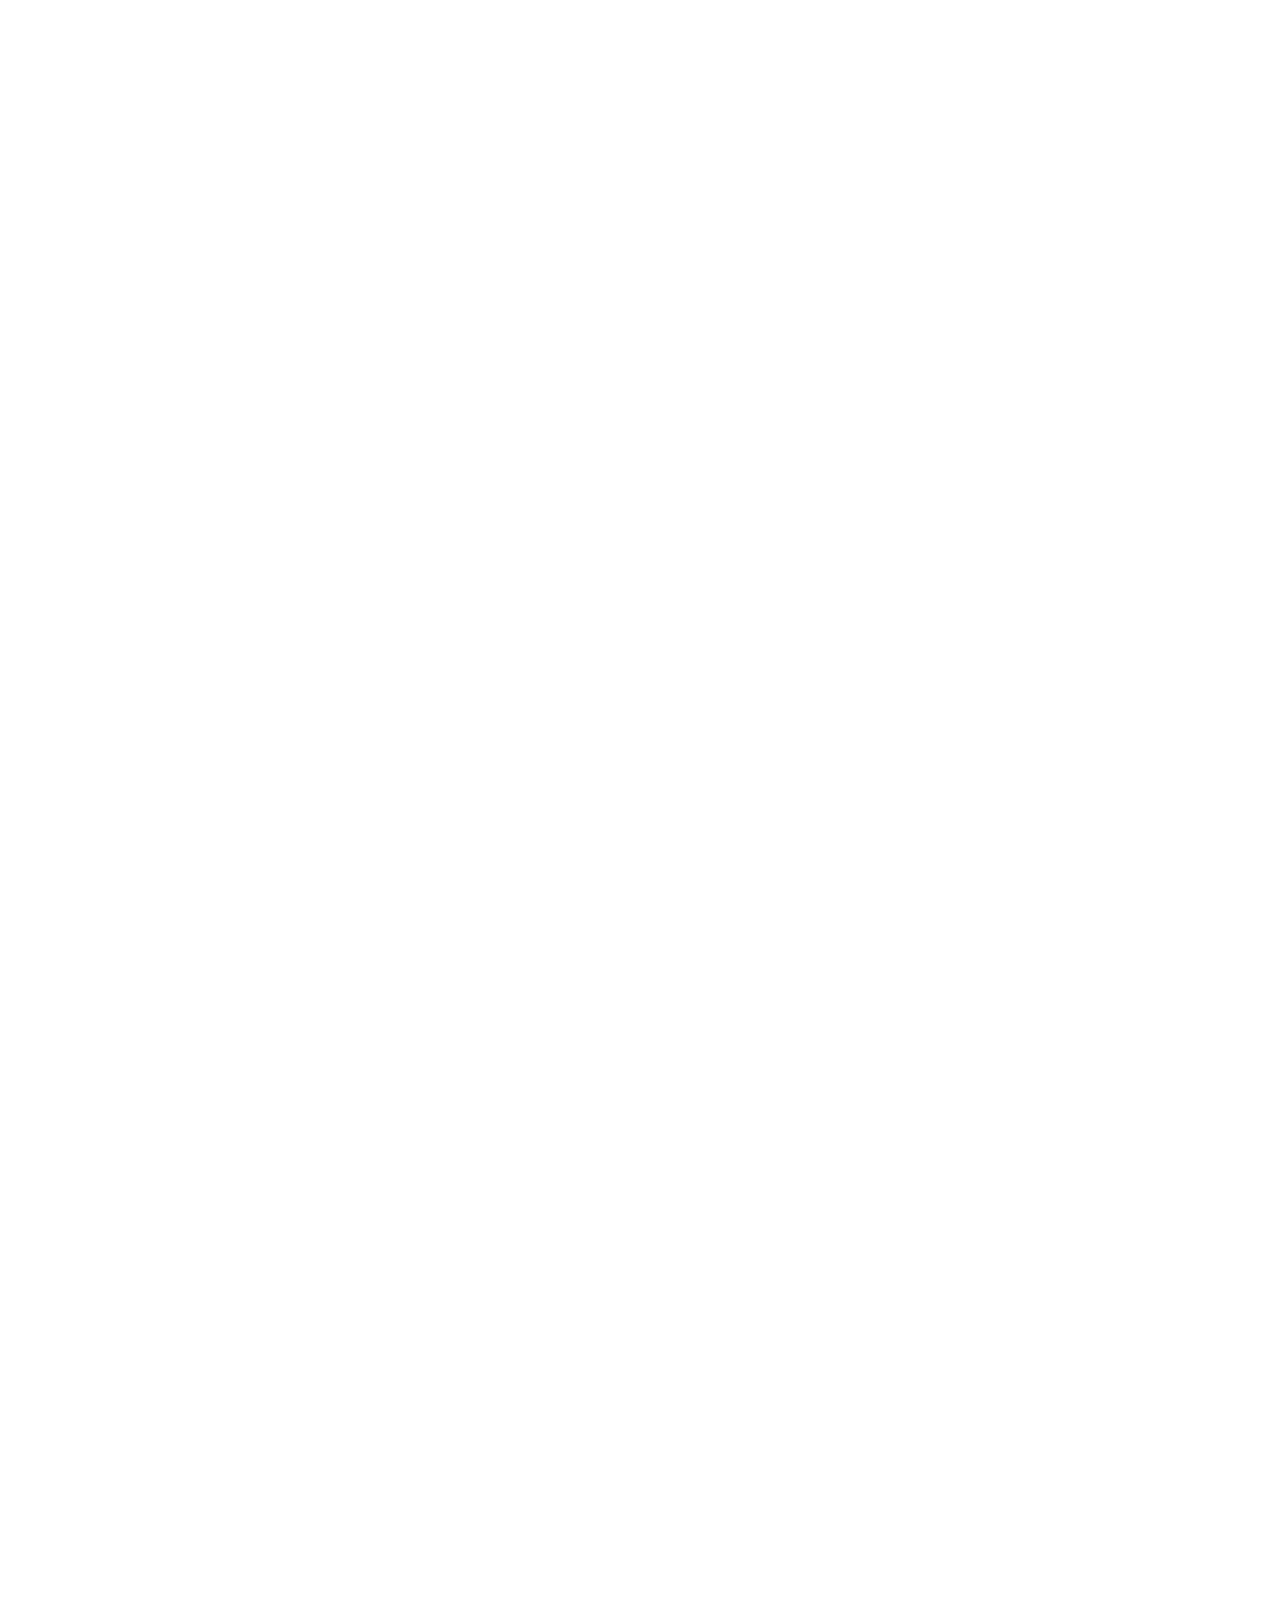
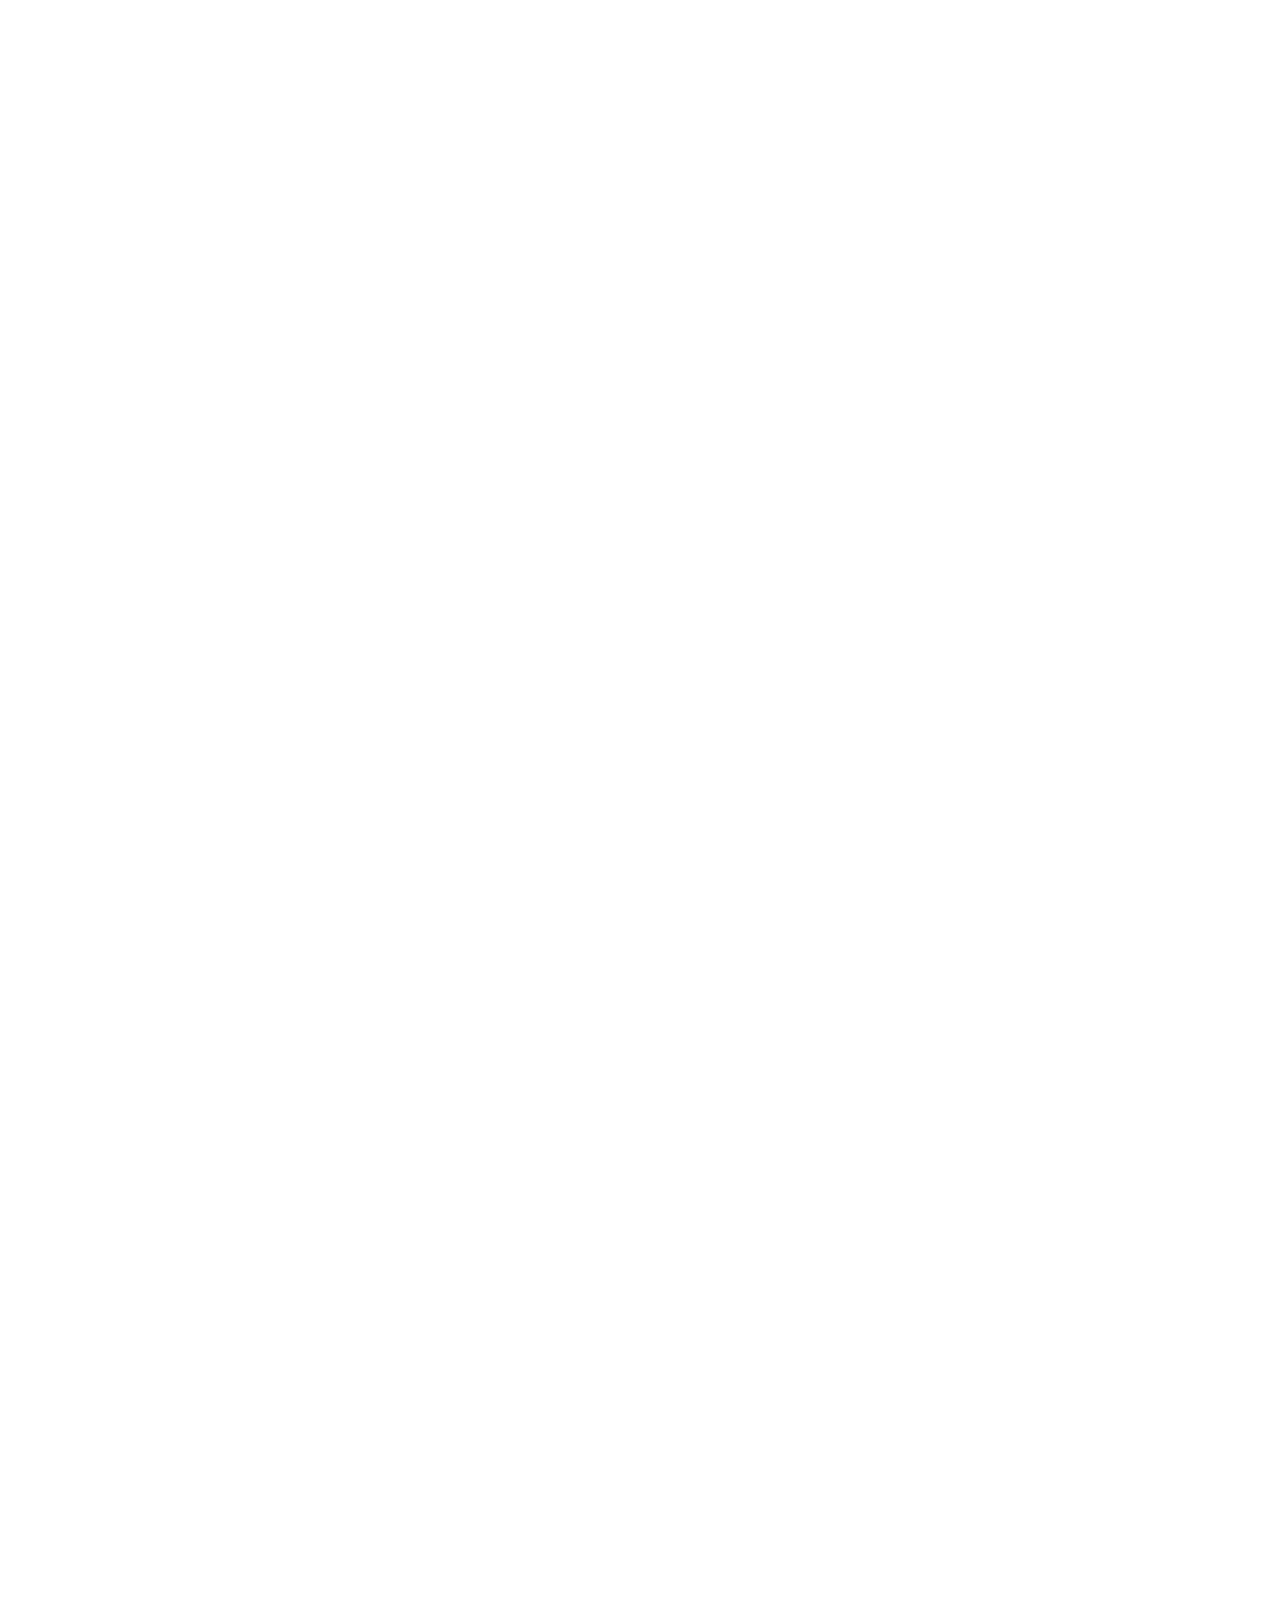
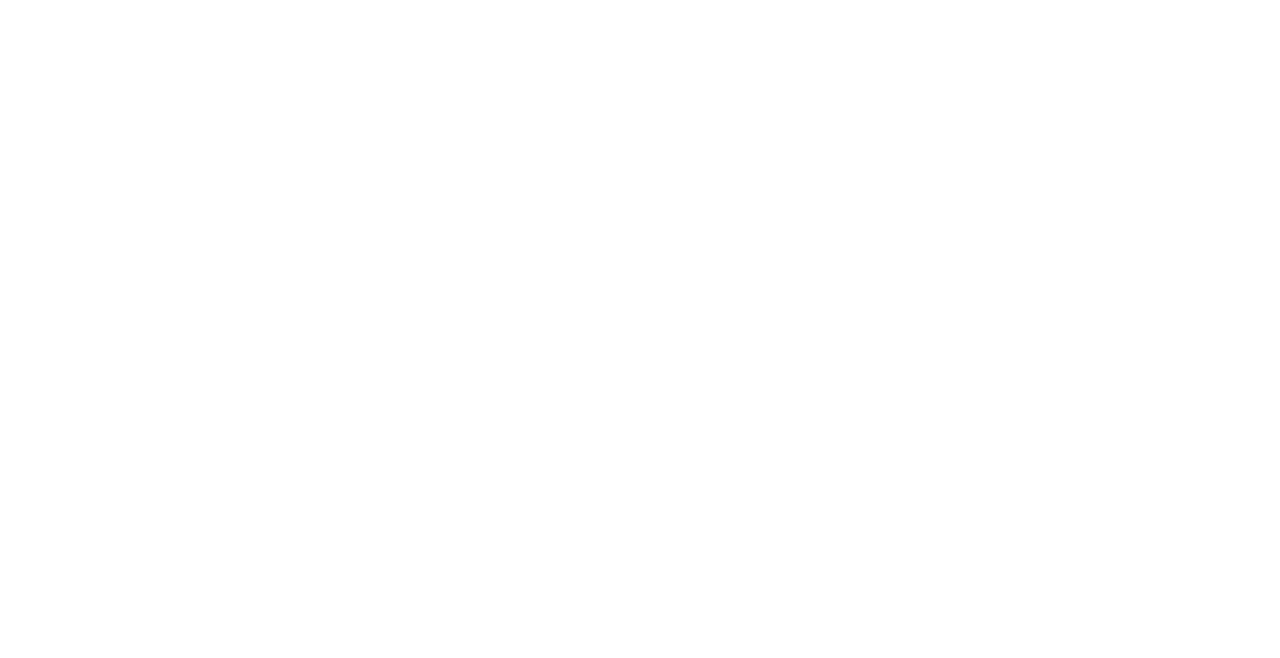
==== commit 47675bf4: "委員長写真追加" ====
--- a/index.html
+++ b/index.html
@@ -1,11 +1,11 @@
 <!DOCTYPE html>
 <html lang="ja">
 <head>
-	<title>Home</title>
+	<title>第七回旭祭</title>
 	<meta charset="UTF-8">
 	<meta name="viewport" content="width=device-width, initial-scale=1">
 <!--===============================================================================================-->
-	<link rel="icon" type="image/png" href="images/icons/favicon.png"/>
+	<link rel="icon" type="image/png" href="images/favicon.ico"/>
 <!--===============================================================================================-->
 	<link rel="stylesheet" type="text/css" href="vendor/bootstrap/css/bootstrap.min.css">
 <!--===============================================================================================-->
@@ -91,7 +91,7 @@
 			</li>
 
 			<li class="t-center m-b-13">
-				<a href="menu.html" class="txt19">旭祭実行委員会</a>
+				<a href="about.html" class="txt19">旭祭実行委員会</a>
 			</li>
 
 			<li class="t-center m-b-13">
@@ -112,7 +112,7 @@
 	<section class="section-slide">
 		<div class="">
 			<div class="slick1">
-				<div class="item-slick1 item1-slick1" style="background-image: url(images/testback2.jpg);object-fit: cover;object-position: 100% 100%;">
+				<div class="item-slick1 item1-slick1" style="background-image: url(images/testback2.jpg);object-fit: cover;object-position: 0 100%;">
 
 					<div class="wrap-content-slide1 sizefull flex-col-c-m p-l-15 p-r-15 p-t-150 p-b-170">
 
@@ -146,14 +146,17 @@
 							今年から千住キャンパスに千葉ニュータウンキャンパスが移転してきました．
                             当委員会のメンバーも格段に増え，去年の旭祭より大規模で活気のある新しい旭祭にしようとメンバー皆で意気込んでいます．
                             また，今年から新しい企画も多々あります．
-                            来場者の方々には「楽しかった，来年の旭祭もまた来よう」と思われるような旭祭を作り上げていきたいと思います．
+							来場者の方々には「楽しかった，来年の旭祭もまた来よう」と思われるような旭祭を作り上げていきたいと思います．
+						</p>
+						<p class=" m-b-22 size3 m-l-r-auto" style="text-align: right">
+						第七回旭祭委員長　齊藤 正志
 						</p>
 					</div>
 				</div>
 
 				<div class="col-md-6 p-b-30">
 					<div class="wrap-pic-welcome size2 bo-rad-10 hov-img-zoom m-l-r-auto">
-						<img src="https://scontent-nrt1-1.xx.fbcdn.net/v/t1.0-1/29314535_958271110997121_1225513861119540143_n.jpg?_nc_cat=110&oh=1e1b131579e966f71012721cc362f6b0&oe=5C1CB7B4" alt="IMG-OUR">
+						<img src="./images/e_tyo/saito.jpeg" alt="IMG-OUR">
 					</div>
 				</div>
 			</div>
@@ -175,12 +178,12 @@
 		<div class="container">
 			<div class="row">
 				<div class="col-md-4 p-t-30">
-					<!-- Block1 -->
+					
 					<div class="blo1">
 						<div class="wrap-pic-blo1 bo-rad-10 hov-img-zoom">
 							<a href="talkshow.html"><img src="./images/talkshow/tomori.jpg" alt="IMG-INTRO" ></a>
 						</div>
-
+						
 						<div class="wrap-text-blo1 p-t-35">
 							<a href="talkshow.html"><h4 class="txt5 color0-hov trans-0-4 m-b-13">						
 									楠木ともりトークショー
--- a/css/main.css
+++ b/css/main.css
@@ -817,8 +817,6 @@
   background-size: cover;
   background-repeat: no-repeat;
   background-position: center center;
-  object-position: 0 100%
-  object-fit: cover;
 }
 .item-slick1 {
   height: 100vh;
@@ -887,6 +885,7 @@
   .prev-slick1 {
     left: 15px;
   }
+  .item-slick1{display:none;}
 }
 
 /* ------------------------------------ */
